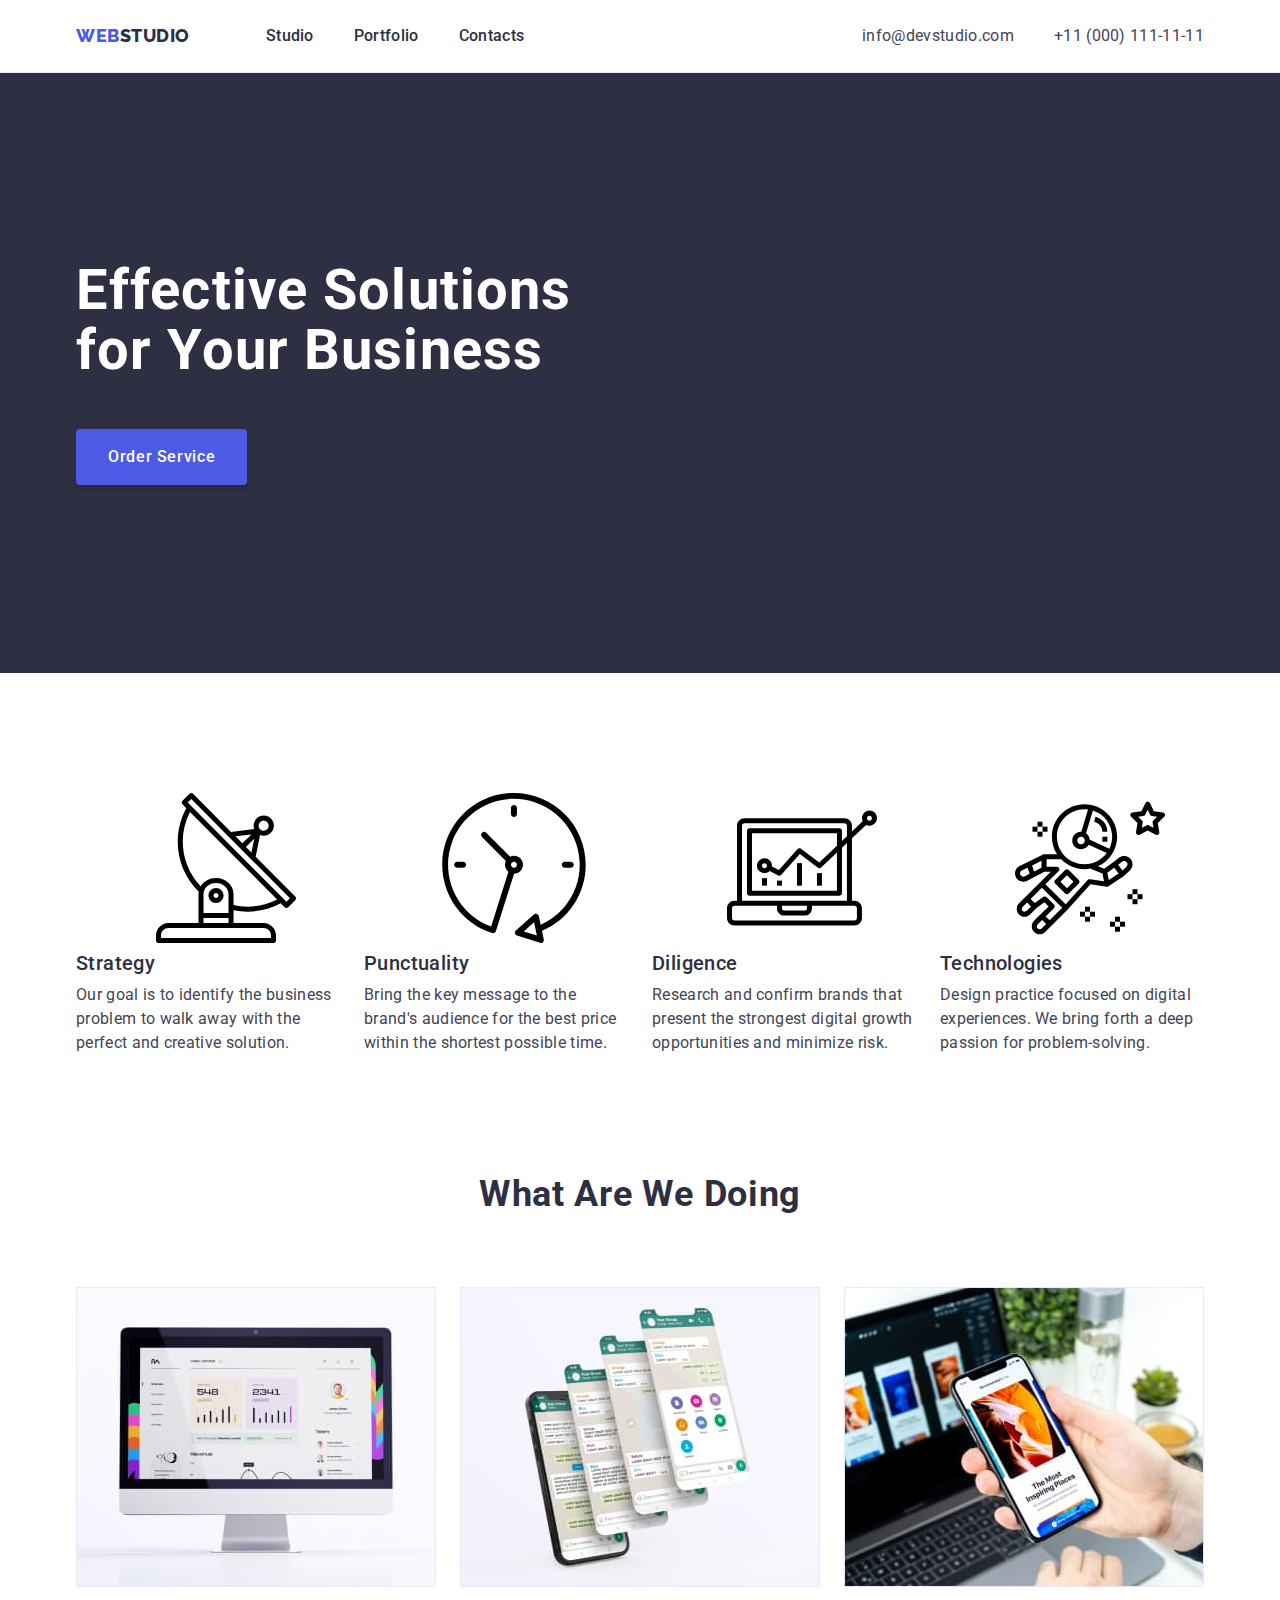
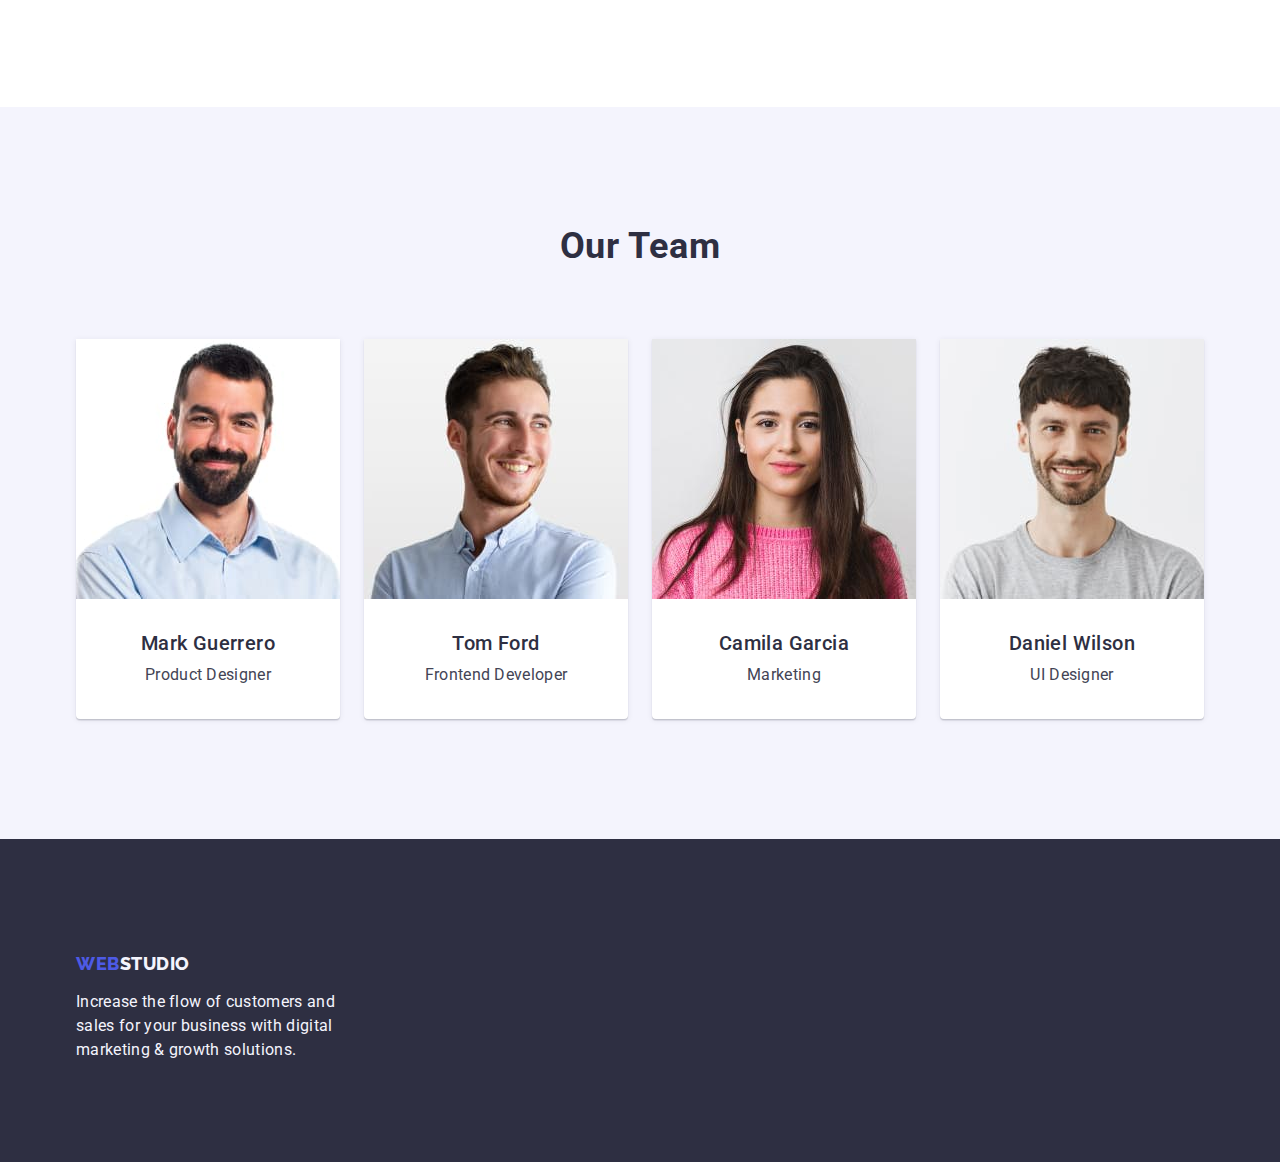
==== index.html @ 79a653b6 "icon 2 section" ====
<!DOCTYPE html>
<html lang="en">
  <head>
    <meta charset="UTF-8" />
    <meta name="viewport" content="width=device-width, initial-scale=1.0" />
    <title>Document</title>
    <link rel="preconnect" href="https://fonts.googleapis.com" />
    <link rel="preconnect" href="https://fonts.gstatic.com" crossorigin />
    <link
      href="https://fonts.googleapis.com/css2?family=Montserrat:wght@500;700&family=Raleway:wght@800&family=Roboto:wght@400;500;700&display=swap"
      rel="stylesheet"
    />
    <link
      rel="stylesheet"
      href="https://cdnjs.cloudflare.com/ajax/libs/modern-normalize/1.0.0/modern-normalize.min.css"
    />
    <link rel="stylesheet" href="./css/styles.css" />
  </head>

  <body class="page">
    <header class="page-header">
      <div class="container header-container">
        <nav class="header-nav">
          <a class="logo link" href="./index.html"
            >WEB<span class="studio">Studio</span></a
          >
          <ul class="list site-nav">
            <li><a class="link" href="./index.html">Studio</a></li>
            <li><a class="link" href="./portfolio.html">Portfolio</a></li>
            <li><a class="link" href="">Contacts</a></li>
          </ul>
        </nav>
        <address class="address">
          <ul class="list auth-nav">
            <li>
              <a class="link" href="mailto:info@devstudio.com"
                >info@devstudio.com</a
              >
            </li>
            <li>
              <a class="link" href="tel:+110001111111">+11 (000) 111-11-11</a>
            </li>
          </ul>
        </address>
      </div>
    </header>

    <main>
      <section class="hero">
        <div class="container">
          <h1 class="hero-title">Effective Solutions for Your Business</h1>
          <button class="hero-button" type="button">Order Service</button>
        </div>
      </section>

      <section class="features section">
        <div class="container">
          <h2 class="features-title visually-hidden">Features</h2>
          <ul class="list features-list">
            <li class="features-item">
              <div class="features-icon">
                <svg><use href="./images/icons/iconmoon/sprite.svg#icon-antenna"></use></svg>
              </div>
              <h3 class="title">Strategy</h3>
              <p class="features-description">
                Our goal is to identify the business problem to walk away with
                the perfect and creative solution.
              </p>
            </li>
            <li class="features-item">
              <div class="features-icon">
                <svg><use href="./images/icons/iconmoon/sprite.svg#icon-clock"></use></svg>
              </div>
              <h3 class="title">Punctuality</h3>
              <p class="features-description">
                Bring the key message to the brand's audience for the best price
                within the shortest possible time.
              </p>
            </li>
            <li class="features-item">
              <div class="features-icon">
                <svg><use href="./images/icons/iconmoon/sprite.svg#icon-diagram"></use></svg>
              </div>
              <h3 class="title">Diligence</h3>
              <p class="features-description">
                Research and confirm brands that present the strongest digital
                growth opportunities and minimize risk.
              </p>
            </li>
            <li class="features-item">
              <div class="features-icon">
                <svg><use href="./images/icons/iconmoon/sprite.svg#icon-astronaut"></use></svg>
              </div>
              <h3 class="title">Technologies</h3>
              <p class="features-description">
                Design practice focused on digital experiences. We bring forth a
                deep passion for problem-solving.
              </p>
            </li>
          </ul>
        </div>
      </section>

      <section class="products section">
        <div class="container">
          <h2 class="products-title">What are we doing</h2>
          <ul class="list products-list">
            <li class="products-item">
              <img
                src="./images/img1.jpg"
                alt="Photo digital"
                width="360"
                height="300"
              />
            </li>
            <li class="products-item">
              <img
                src="./images/img2.jpg"
                alt="Photo digital"
                width="360"
                height="300"
              />
            </li>
            <li class="products-item">
              <img
                src="./images/img3.jpg"
                alt="Photo digital"
                width="360"
                height="300"
              />
            </li>
          </ul>
        </div>
      </section>

      <section class="team section">
        <div class="container">
          <h2 class="team-title">Our Team</h2>
          <ul class="list team-list">
            <li class="team-item">
              <img
                src="./images/mark-guerrero.jpg"
                alt="Photo team"
                width="264"
                height="260"
              />
              <div class="team-container">
                <h3 class="team-name">Mark Guerrero</h3>
                <p class="team-position">Product Designer</p>
              </div>
            </li>
            <li class="team-item">
              <img
                src="./images/tom-ford.jpg"
                alt="Photo team"
                width="264"
                height="260"
              />
              <div class="team-container">
                <h3 class="team-name">Tom Ford</h3>
                <p class="team-position">Frontend Developer</p>
              </div>
            </li>
            <li class="team-item">
              <img
                src="./images/camila-garcia.jpg"
                alt="Photo team"
                width="264"
                height="260"
              />
              <div class="team-container">
                <h3 class="team-name">Camila Garcia</h3>
                <p class="team-position">Marketing</p>
              </div>
            </li>
            <li class="team-item">
              <img
                src="./images/daniel-wilson.jpg"
                alt="Photo team"
                width="264"
                height="260"
              />
              <div class="team-container">
                <h3 class="team-name">Daniel Wilson</h3>
                <p class="team-position">UI Designer</p>
              </div>
            </li>
          </ul>
        </div>
      </section>
    </main>

    <footer class="footer">
      <div class="container">
        <a class="logo link" href="./index.html"
          >WEB<span class="studio">Studio</span></a
        >
        <p class="footer-text">
          Increase the flow of customers and sales for your business with
          digital marketing & growth solutions.
        </p>
      </div>
    </footer>
  </body>
</html>
---- css/styles.css ----
:root {
  --global-font: 'Roboto', sans-serif;
  --second-font: 'Raleway', sans-serif;
  --global-text-color: #434455;
  --second-text-color: #2e2f42;
  --background-color-white: #ffffff;
  --background-clor-grey: #f4f4fd;
  --global-color-blue: #4d5ae5;
  --active-button: #404bbf;
  --portfolio-button: #e7e9fc;
}
/* =========== COMMON ========== */

/* *,
*::before,
*::after{
    box-sizing: inherit;
} */

h1,
h2,
h3,
h4,
p {
  margin: 0;
}

ul,
ol {
  margin: 0;
  padding: 0;
}

body {
  font-family: var(--global-font);
  background-color: var(--background-color-white);
  color: var(--global-text-color);
  font-size: 36px;
  line-height: 1.1;
  letter-spacing: 0.72px;
}

img {
  display: block;
  max-width: 100%;
}

.container {
  max-width: 1158px;
  margin: 0 auto;
  padding: 0 15px;
}

.section {
  padding: 120px 0;
}
/* ============Header============== */

.header-container {
  display: flex;
  justify-content: space-between;
  align-items: center;
}

.page-header {
  border-bottom: 1px solid var(--portfolio-button);
  background: var(--background-color-white);
}

.header-nav {
  display: flex;
  align-items: center;
}

.auth-nav {
  display: flex;
  gap: 40px;
}

.site-nav {
  display: flex;
  gap: 40px;
}

.link {
  display: inline-block;
  padding: 24px 0;

  text-decoration: none;
  color: var(--second-text-color);
  font-size: 16px;
  line-height: 1.5;
  letter-spacing: 0.32px;
}

.site-nav .link {
  font-weight: 500;
}

.site-nav .link:hover,
.site-nav .link:focus {
  color: var(--active-button);
}

.site-nav .link.current {
  color: var(--active-button);
}

.auth-nav .link:hover,
.auth-nav .link:focus,
.auth-nav .link.current {
  color: var(--active-button);
}

.auth-nav .link {
  font-weight: 400;
  color: var(--global-text-color);
}

.list {
  list-style-type: none;
}

.address {
  font-style: normal;
}
/* ============Header=============*/

/* =============Logo=============== */
.logo {
  margin-right: 76px;
  padding: 24px 0;

  font-family: var(--second-font);
  color: var(--global-color-blue);
  font-size: 18px;
  line-height: 1.17;
  letter-spacing: 0.54px;
  font-weight: 800;
  text-transform: uppercase;
}

.studio {
  color: var(--second-text-color);
}

/* ===============Logo============ */

/* ==================== Hero ===================== */
.hero {
  background-color: var(--second-text-color);
  padding: 188px 0;
}

.hero-button {
  display: block;
  padding: 16px 32px;
  border-radius: 4px;
  min-width: 169px;

  box-shadow: 0px 4px 4px 0px rgba(0, 0, 0, 0.15);
  font-family: inherit;
  background-color: var(--global-color-blue);
  color: var(--background-color-white);
  font-size: 16px;
  line-height: 1.5;
  letter-spacing: 0.64px;
  font-weight: 500;
  cursor: pointer;
  border: none;
}

.hero-button:hover,
.hero-button:focus {
  background-color: var(--active-button);
}

.hero-title {
  margin-bottom: 48px;
  max-width: 496px;

  color: var(--background-color-white);
  font-size: 56px;
  line-height: 1.07;
  letter-spacing: 1.12px;
}
/* ===================== Hero =======================*/

.features-title,
.products-title,
.team-title {
  color: var(--second-text-color);
  font-size: 36px;
  line-height: 1.11;
  letter-spacing: 0.72px;
  text-transform: capitalize;
  text-align: center;
  margin-bottom: 72px;
}

/*=================== Features ===================== */
.visually-hidden {
  position: absolute;
  width: 1px;
  height: 1px;
  margin: -1px;
  border: 0;
  padding: 0;

  white-space: nowrap;
  clip-path: inset(100%);
  clip: rect(0 0 0 0);
  overflow: hidden;
}
/* 
.features {
  padding: 120px 0 120px;
} */

.features .title {
  margin-bottom: 8px;

  color: var(--second-text-color);
  font-size: 20px;
  line-height: 1.2;
  letter-spacing: 0.02em;
  font-weight: 500;
}

.features-description {
  color: var(--global-text-color);
  font-size: 16px;
  line-height: 1.5;
  letter-spacing: 0.32px;
}
.features-list {
  display: flex;
  gap: 24px;
}

.features-item {
  max-width: 264px;
  flex-direction: column;
}
/* ================ Features =========================*/

/* ===================== Products ===================== */

.products {
  padding-top: 0;
  padding-bottom: 120px;
}

.products-list {
  display: flex;
  gap: 24px;
}

/* ====================== Products ==================== */
/* ==================== Team ==========================*/

.team-container {
  padding: 32px 0;
  text-align: center;
}

.team {
  background-color: var(--background-clor-grey);
}

.team-name {
  color: var(--second-text-color);
  font-size: 20px;
  line-height: 1.2;
  letter-spacing: 0.4px;
  font-weight: 500;
  margin-bottom: 8px;
}

.team-position {
  color: var(--global-text-color);
  font-size: 16px;
  line-height: 1.5;
  letter-spacing: 0.32px;
}

.team-item {
  border-radius: 0px 0px 4px 4px;
  background-color: var(--background-color-white);
  box-shadow: 0px 2px 1px 0px rgba(46, 47, 66, 0.08),
    0px 1px 1px 0px rgba(46, 47, 66, 0.16),
    0px 1px 6px 0px rgba(46, 47, 66, 0.08);
}

.team-list {
  display: flex;
  gap: 24px;
}

/* ======================Team ========================*/

/*===================== Footer========================= */
.footer {
  padding-top: 100px;
  padding-bottom: 100px;

  background-color: var(--second-text-color);
}

.footer-text {
  width: 264px;

  color: var(--background-clor-grey);
  font-size: 16px;
  line-height: 1.5;
  letter-spacing: 0.32px;
}

.footer .studio {
  color: var(--background-clor-grey);
}

.footer .logo {
  padding: 0;
  margin-bottom: 16px;
}
/* ===================== Footer ========================*/

/* ===================== Portfolio ==================== */

.portfolio {
  padding-top: 96px;
  padding-bottom: 120px;
}

.portfolio-item .link {
  padding: 0;
}
.btn-menu {
  display: flex;
  justify-content: center;
  gap: 24px;
  margin-bottom: 72px;
}
.portfolio-buttons {
  padding: 12px 24px;
  border-radius: 4px;
  border: 1px solid var(--cornflower, #e7e9fc);

  background-color: var(--background-clor-grey);
  color: var(--global-color-blue);
  font-size: 16px;
  line-height: 1.5;
  letter-spacing: 0.64px;
  font-family: var(--global-font);
  font-weight: 500;
}

.portfolio-buttons:hover,
.portfolio-buttons:focus {
  border: 1px solid transparent;
  background-color: var(--active-button);
  color: var(--background-color-white);
  cursor: pointer;
}

.portfolio-list {
  display: flex;
  flex-wrap: wrap;
  justify-content: center;
  gap: 48px 24px;
}

.portfolio-title {
  color: var(--second-text-color);
  font-size: 20px;
  line-height: 1.2;
  letter-spacing: 0.4px;
  font-weight: 500;
  margin-bottom: 8px;
}

.portfolio-text {
  color: var(--global-text-color);
  font-size: 16px;
  line-height: 1.5;
  letter-spacing: 0.32px;
}

.portfolio-item-container {
  padding: 32px 16px;
  border: 1px solid var(--portfolio-button);
  border-top: none;
}
/* ===================== Portfolio =================== */
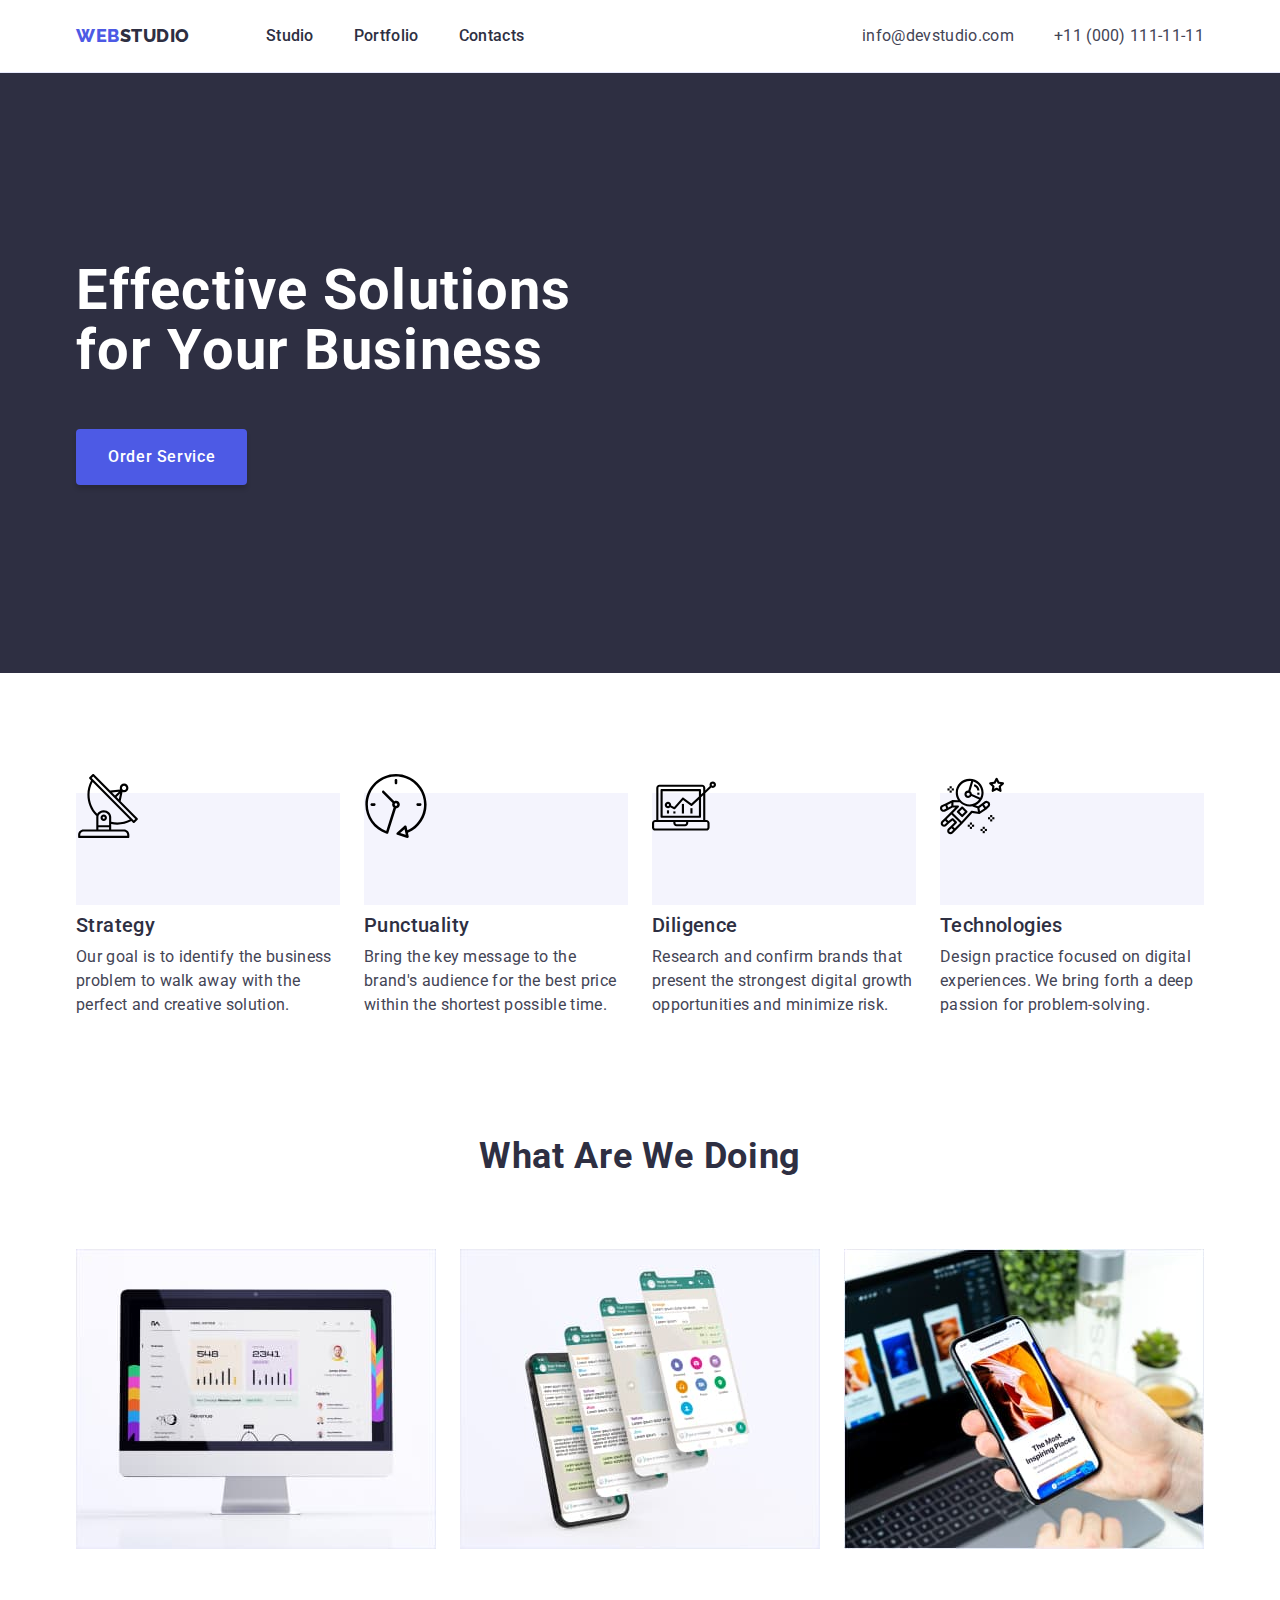
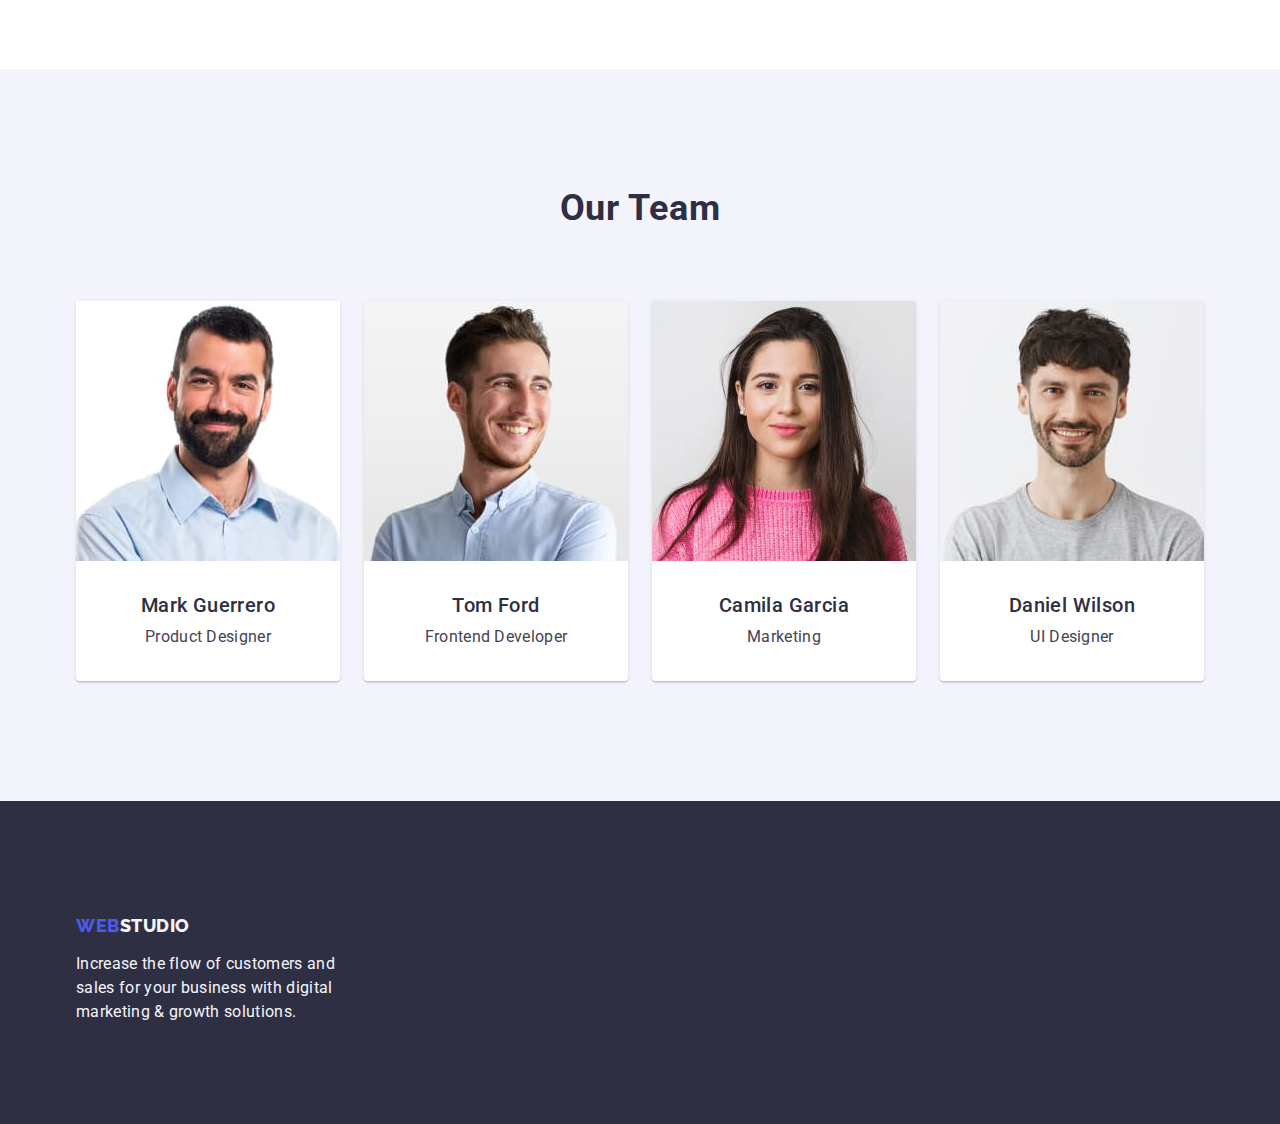
==== commit eb1f72fb: "icons" ====
--- a/index.html
+++ b/index.html
@@ -59,7 +59,13 @@
           <ul class="list features-list">
             <li class="features-item">
               <div class="features-icon">
-                <svg><use href="./images/icons/iconmoon/sprite.svg#icon-antenna"></use></svg>
+                <svg>
+                  <use
+                    href="./images/icons/iconmoon/sprite.svg#icon-antenna"
+                    width="64"
+                    height="64"
+                  ></use>
+                </svg>
               </div>
               <h3 class="title">Strategy</h3>
               <p class="features-description">
@@ -69,7 +75,13 @@
             </li>
             <li class="features-item">
               <div class="features-icon">
-                <svg><use href="./images/icons/iconmoon/sprite.svg#icon-clock"></use></svg>
+                <svg>
+                  <use
+                    href="./images/icons/iconmoon/sprite.svg#icon-clock"
+                    width="64"
+                    height="64"
+                  ></use>
+                </svg>
               </div>
               <h3 class="title">Punctuality</h3>
               <p class="features-description">
@@ -79,7 +91,13 @@
             </li>
             <li class="features-item">
               <div class="features-icon">
-                <svg><use href="./images/icons/iconmoon/sprite.svg#icon-diagram"></use></svg>
+                <svg>
+                  <use
+                    href="./images/icons/iconmoon/sprite.svg#icon-diagram"
+                    width="64"
+                    height="64"
+                  ></use>
+                </svg>
               </div>
               <h3 class="title">Diligence</h3>
               <p class="features-description">
@@ -89,7 +107,13 @@
             </li>
             <li class="features-item">
               <div class="features-icon">
-                <svg><use href="./images/icons/iconmoon/sprite.svg#icon-astronaut"></use></svg>
+                <svg>
+                  <use
+                    href="./images/icons/iconmoon/sprite.svg#icon-astronaut"
+                    width="64"
+                    height="64"
+                  ></use>
+                </svg>
               </div>
               <h3 class="title">Technologies</h3>
               <p class="features-description">
--- a/css/styles.css
+++ b/css/styles.css
@@ -242,6 +242,16 @@
   max-width: 264px;
   flex-direction: column;
 }
+
+.features-icon{
+  display: flex;
+  justify-content: center;
+  align-items: center;
+
+  background-color: #f4f4fd;
+  height: 112px;
+  margin-bottom: 8px;
+}
 /* ================ Features =========================*/
 
 /* ===================== Products ===================== */
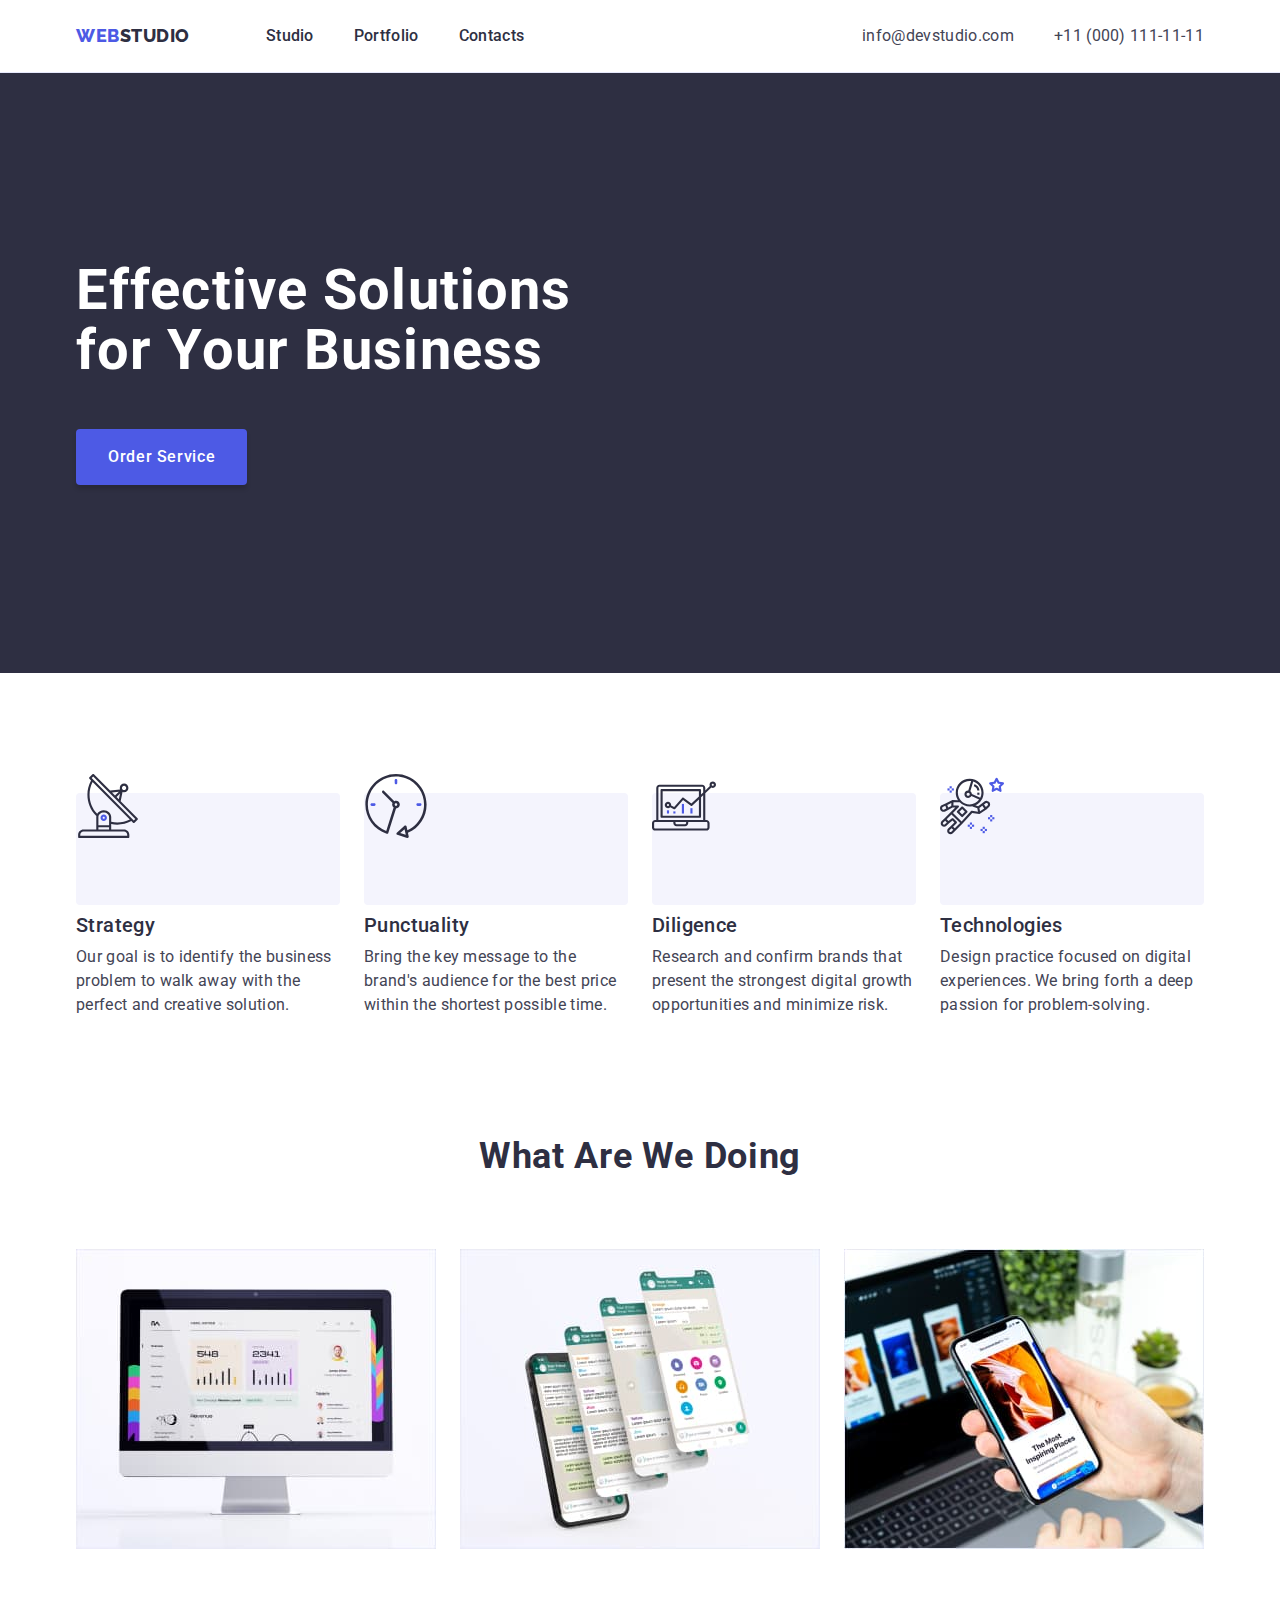
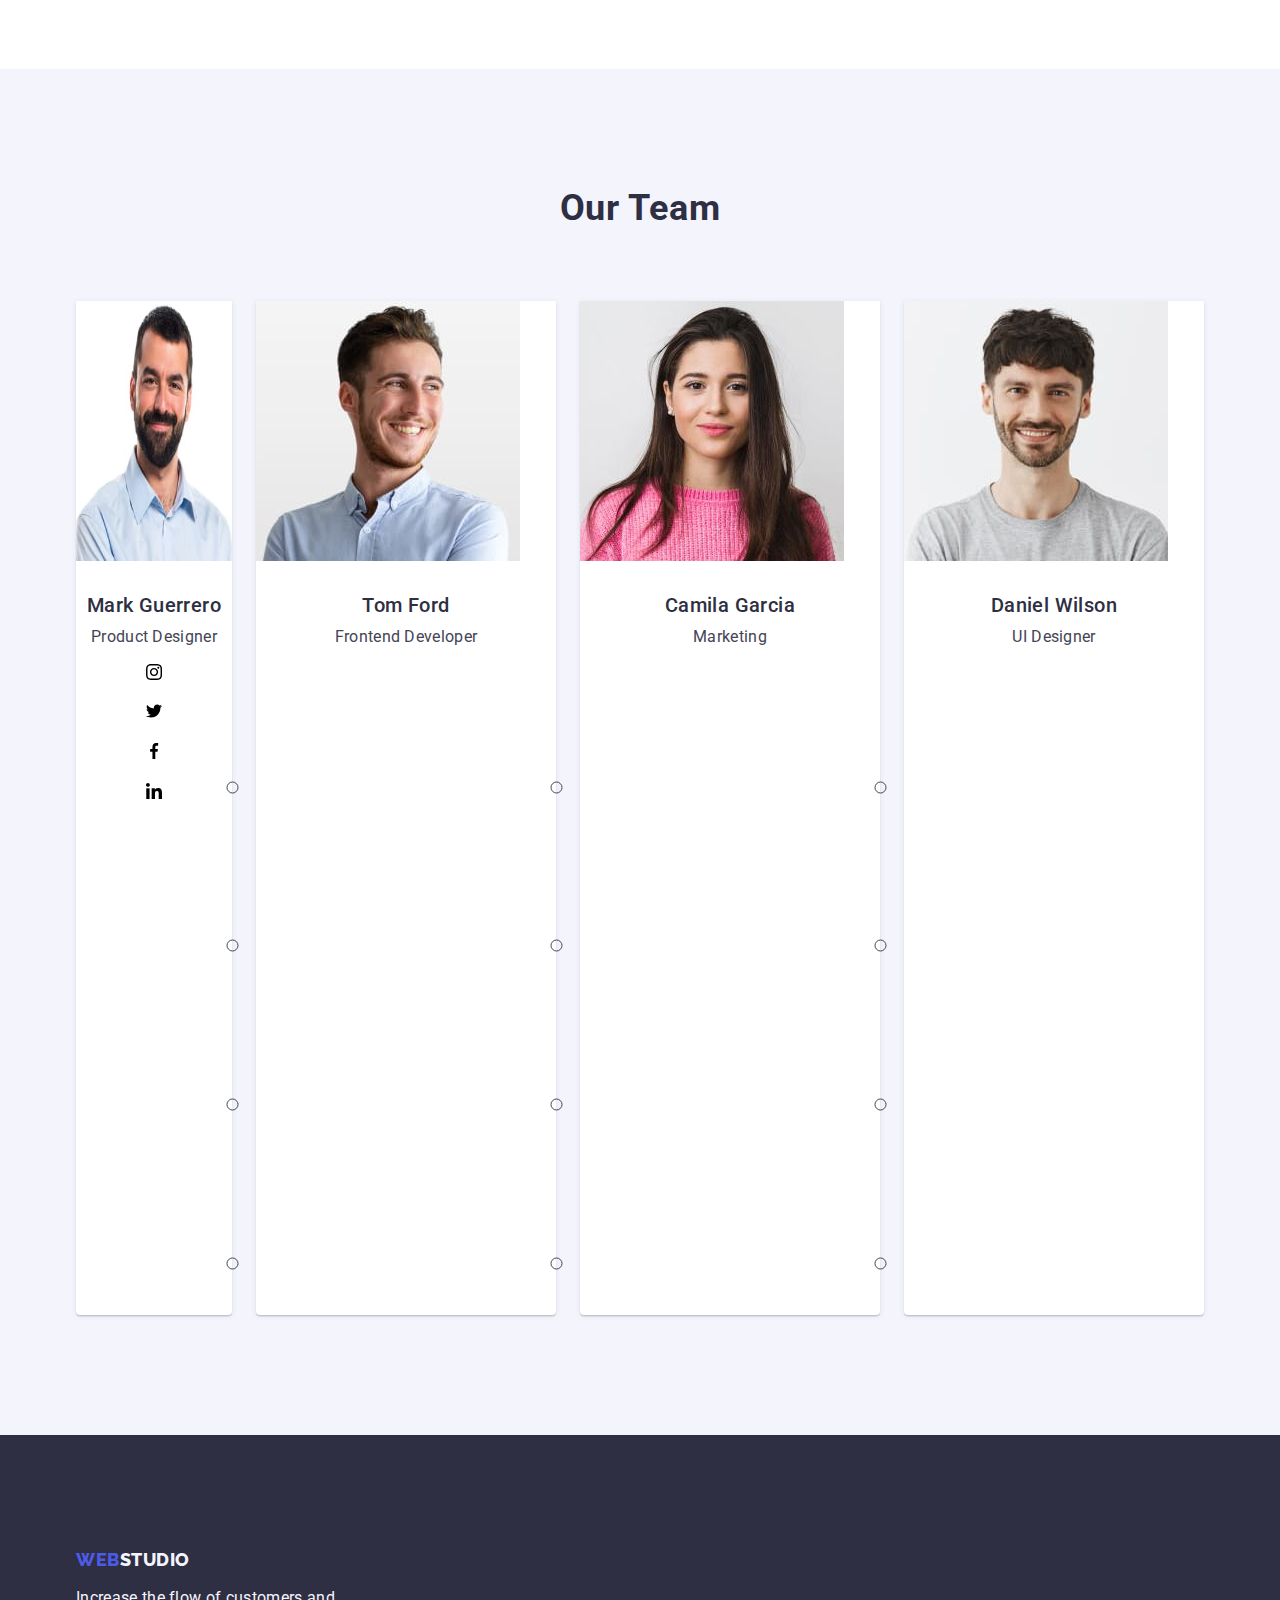
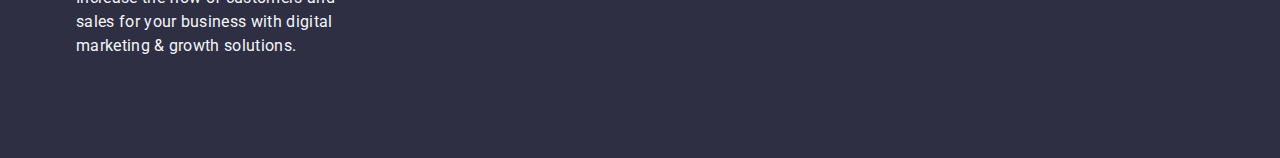
==== commit ec5f8984: "icons team" ====
--- a/index.html
+++ b/index.html
@@ -4,15 +4,15 @@
     <meta charset="UTF-8" />
     <meta name="viewport" content="width=device-width, initial-scale=1.0" />
     <title>Document</title>
+    <link
+      rel="stylesheet"
+      href="https://cdnjs.cloudflare.com/ajax/libs/modern-normalize/1.0.0/modern-normalize.min.css"
+    />
     <link rel="preconnect" href="https://fonts.googleapis.com" />
     <link rel="preconnect" href="https://fonts.gstatic.com" crossorigin />
     <link
       href="https://fonts.googleapis.com/css2?family=Montserrat:wght@500;700&family=Raleway:wght@800&family=Roboto:wght@400;500;700&display=swap"
       rel="stylesheet"
-    />
-    <link
-      rel="stylesheet"
-      href="https://cdnjs.cloudflare.com/ajax/libs/modern-normalize/1.0.0/modern-normalize.min.css"
     />
     <link rel="stylesheet" href="./css/styles.css" />
   </head>
@@ -171,6 +171,34 @@
               <div class="team-container">
                 <h3 class="team-name">Mark Guerrero</h3>
                 <p class="team-position">Product Designer</p>
+                <ul class="list">
+                  <li>
+                    <a> 
+                      <svg width="16" height="16"> 
+                        <use href="./images/icons/iconmoon/sprite.svg#icon-instagram" ></use> 
+                      </svg> 
+                    </a>
+                  </li>
+                  <li>
+                    <a> 
+                      <svg width="16" height="16"> 
+                        <use href="./images/icons/iconmoon/sprite.svg#icon-twitter"></use> 
+                      </svg> 
+                    </a>
+                  </li>   <li>
+                    <a> 
+                      <svg width="16" height="16"> 
+                        <use href="./images/icons/iconmoon/sprite.svg#icon-facebook"></use> 
+                      </svg> 
+                    </a>
+                  </li>   <li>
+                    <a> 
+                      <svg width="16" height="16"> 
+                        <use href="./images/icons/iconmoon/sprite.svg#icon-linkedin"></use> 
+                      </svg> 
+                    </a>
+                  </li>
+                </ul>
               </div>
             </li>
             <li class="team-item">
@@ -183,6 +211,34 @@
               <div class="team-container">
                 <h3 class="team-name">Tom Ford</h3>
                 <p class="team-position">Frontend Developer</p>
+                <ul>
+                   <li>
+                    <a> 
+                      <svg> 
+                        <use></use> 
+                      </svg> 
+                    </a>
+                  </li>
+                  <li>
+                    <a> 
+                      <svg> 
+                        <use></use> 
+                      </svg> 
+                    </a>
+                  </li>   <li>
+                    <a> 
+                      <svg> 
+                        <use></use> 
+                      </svg> 
+                    </a>
+                  </li>   <li>
+                    <a> 
+                      <svg> 
+                        <use></use> 
+                      </svg> 
+                    </a>
+                  </li>
+                </ul>
               </div>
             </li>
             <li class="team-item">
@@ -195,6 +251,34 @@
               <div class="team-container">
                 <h3 class="team-name">Camila Garcia</h3>
                 <p class="team-position">Marketing</p>
+                <ul>
+                  <li>
+                    <a> 
+                      <svg> 
+                        <use></use> 
+                      </svg> 
+                    </a>
+                  </li>
+                  <li>
+                    <a> 
+                      <svg> 
+                        <use></use> 
+                      </svg> 
+                    </a>
+                  </li>   <li>
+                    <a> 
+                      <svg> 
+                        <use></use> 
+                      </svg> 
+                    </a>
+                  </li>   <li>
+                    <a> 
+                      <svg> 
+                        <use></use> 
+                      </svg> 
+                    </a>
+                  </li>
+                </ul>
               </div>
             </li>
             <li class="team-item">
@@ -207,6 +291,34 @@
               <div class="team-container">
                 <h3 class="team-name">Daniel Wilson</h3>
                 <p class="team-position">UI Designer</p>
+                <ul>
+                  <li>
+                    <a> 
+                      <svg> 
+                        <use></use> 
+                      </svg> 
+                    </a>
+                  </li>
+                  <li>
+                    <a> 
+                      <svg> 
+                        <use></use> 
+                      </svg> 
+                    </a>
+                  </li>   <li>
+                    <a> 
+                      <svg> 
+                        <use></use> 
+                      </svg> 
+                    </a>
+                  </li>   <li>
+                    <a> 
+                      <svg> 
+                        <use></use> 
+                      </svg> 
+                    </a>
+                  </li>
+                </ul>
               </div>
             </li>
           </ul>
--- a/css/styles.css
+++ b/css/styles.css
@@ -248,6 +248,7 @@
   justify-content: center;
   align-items: center;
 
+  border-radius: 4px;
   background-color: #f4f4fd;
   height: 112px;
   margin-bottom: 8px;
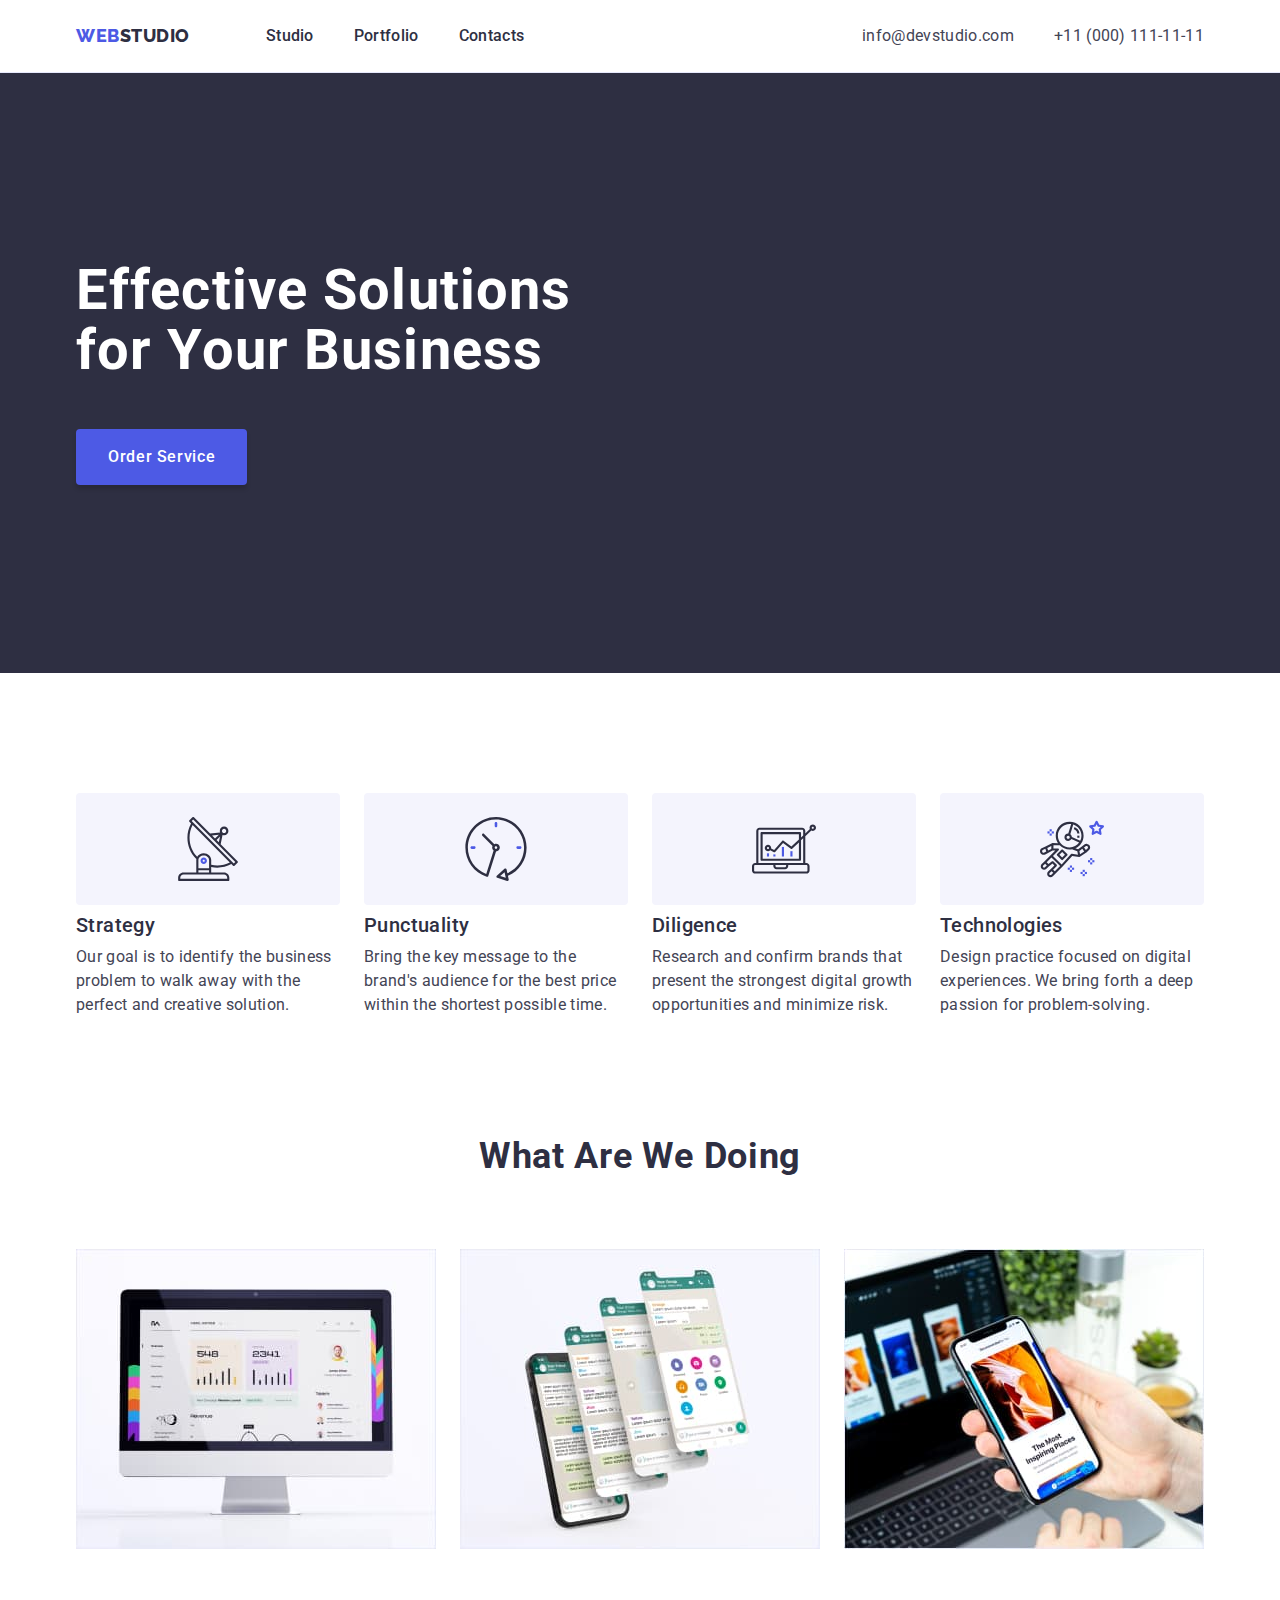
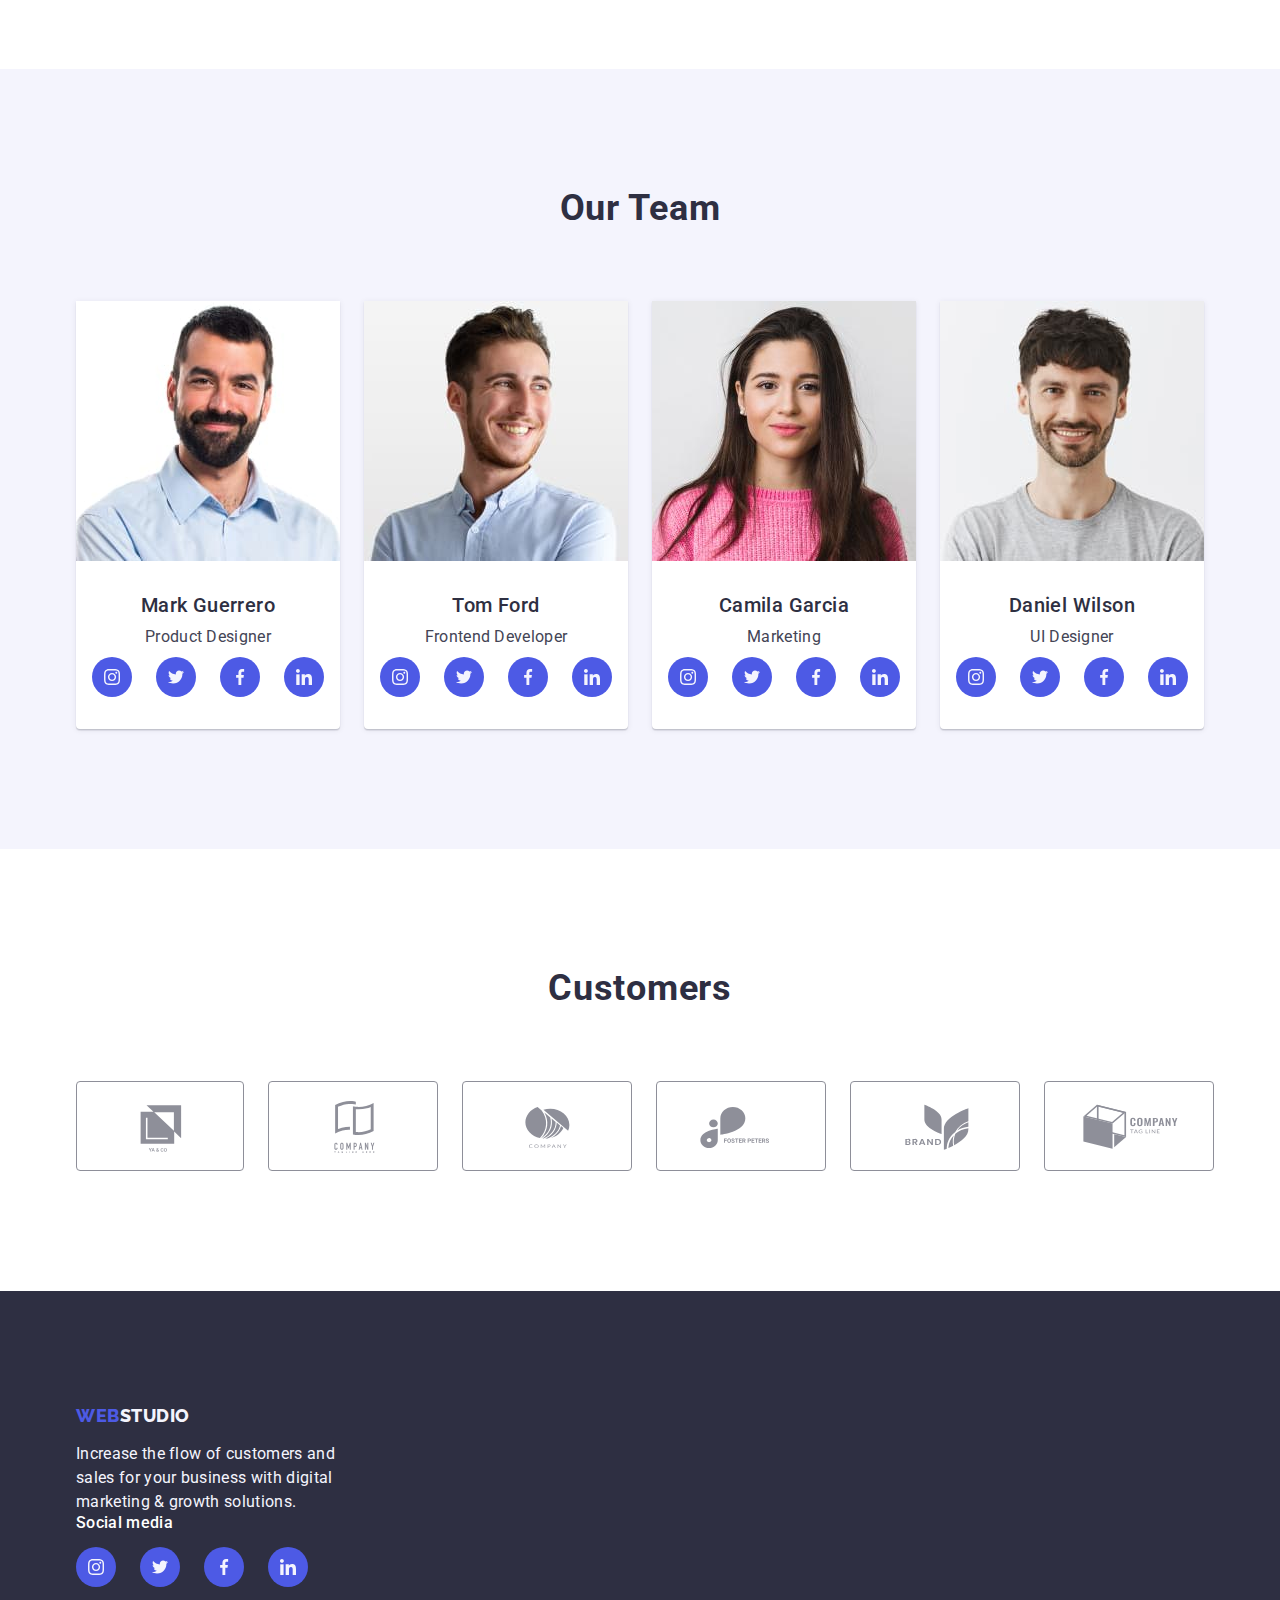
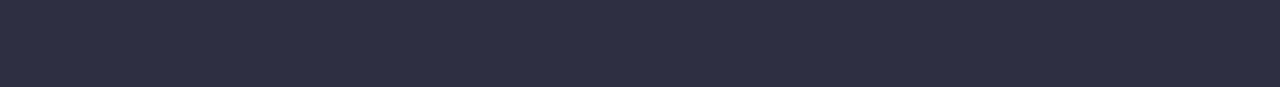
==== commit 11b7da9c: "icons, shadow" ====
--- a/index.html
+++ b/index.html
@@ -59,11 +59,9 @@
           <ul class="list features-list">
             <li class="features-item">
               <div class="features-icon">
-                <svg>
+                <svg width="64" height="64">
                   <use
                     href="./images/icons/iconmoon/sprite.svg#icon-antenna"
-                    width="64"
-                    height="64"
                   ></use>
                 </svg>
               </div>
@@ -75,11 +73,9 @@
             </li>
             <li class="features-item">
               <div class="features-icon">
-                <svg>
+                <svg width="64" height="64">
                   <use
                     href="./images/icons/iconmoon/sprite.svg#icon-clock"
-                    width="64"
-                    height="64"
                   ></use>
                 </svg>
               </div>
@@ -91,11 +87,9 @@
             </li>
             <li class="features-item">
               <div class="features-icon">
-                <svg>
+                <svg width="64" height="64">
                   <use
                     href="./images/icons/iconmoon/sprite.svg#icon-diagram"
-                    width="64"
-                    height="64"
                   ></use>
                 </svg>
               </div>
@@ -107,11 +101,9 @@
             </li>
             <li class="features-item">
               <div class="features-icon">
-                <svg>
+                <svg width="64" height="64">
                   <use
                     href="./images/icons/iconmoon/sprite.svg#icon-astronaut"
-                    width="64"
-                    height="64"
                   ></use>
                 </svg>
               </div>
@@ -171,31 +163,41 @@
               <div class="team-container">
                 <h3 class="team-name">Mark Guerrero</h3>
                 <p class="team-position">Product Designer</p>
-                <ul class="list">
-                  <li>
-                    <a> 
-                      <svg width="16" height="16"> 
-                        <use href="./images/icons/iconmoon/sprite.svg#icon-instagram" ></use> 
-                      </svg> 
-                    </a>
-                  </li>
-                  <li>
-                    <a> 
-                      <svg width="16" height="16"> 
-                        <use href="./images/icons/iconmoon/sprite.svg#icon-twitter"></use> 
-                      </svg> 
-                    </a>
-                  </li>   <li>
-                    <a> 
-                      <svg width="16" height="16"> 
-                        <use href="./images/icons/iconmoon/sprite.svg#icon-facebook"></use> 
-                      </svg> 
-                    </a>
-                  </li>   <li>
-                    <a> 
-                      <svg width="16" height="16"> 
-                        <use href="./images/icons/iconmoon/sprite.svg#icon-linkedin"></use> 
-                      </svg> 
+                <ul class="list social-list">
+                  <li class="social-item">
+                    <a class="social-link" href="">
+                      <svg class="social-icon" width="16" height="16">
+                        <use
+                          href="./images/icons/iconmoon/sprite.svg#icon-instagram"
+                        ></use>
+                      </svg>
+                    </a>
+                  </li>
+                  <li class="social-item">
+                    <a class="social-link" href="">
+                      <svg class="social-icon" width="16" height="16">
+                        <use
+                          href="./images/icons/iconmoon/sprite.svg#icon-twitter"
+                        ></use>
+                      </svg>
+                    </a>
+                  </li>
+                  <li class="social-item">
+                    <a class="social-link" href="">
+                      <svg class="social-icon" width="16" height="16">
+                        <use
+                          href="./images/icons/iconmoon/sprite.svg#icon-facebook"
+                        ></use>
+                      </svg>
+                    </a>
+                  </li>
+                  <li class="social-item">
+                    <a class="social-link" href="">
+                      <svg class="social-icon" width="16" height="16">
+                        <use
+                          href="./images/icons/iconmoon/sprite.svg#icon-linkedin"
+                        ></use>
+                      </svg>
                     </a>
                   </li>
                 </ul>
@@ -211,31 +213,41 @@
               <div class="team-container">
                 <h3 class="team-name">Tom Ford</h3>
                 <p class="team-position">Frontend Developer</p>
-                <ul>
-                   <li>
-                    <a> 
-                      <svg> 
-                        <use></use> 
-                      </svg> 
-                    </a>
-                  </li>
-                  <li>
-                    <a> 
-                      <svg> 
-                        <use></use> 
-                      </svg> 
-                    </a>
-                  </li>   <li>
-                    <a> 
-                      <svg> 
-                        <use></use> 
-                      </svg> 
-                    </a>
-                  </li>   <li>
-                    <a> 
-                      <svg> 
-                        <use></use> 
-                      </svg> 
+                <ul class="list social-list">
+                  <li class="social-item">
+                    <a class="social-link" href="">
+                      <svg class="social-icon" width="16" height="16">
+                        <use
+                          href="./images/icons/iconmoon/sprite.svg#icon-instagram"
+                        ></use>
+                      </svg>
+                    </a>
+                  </li>
+                  <li class="social-item">
+                    <a class="social-link" href="">
+                      <svg class="social-icon" width="16" height="16">
+                        <use
+                          href="./images/icons/iconmoon/sprite.svg#icon-twitter"
+                        ></use>
+                      </svg>
+                    </a>
+                  </li>
+                  <li class="social-item">
+                    <a class="social-link" href="">
+                      <svg class="social-icon" width="16" height="16">
+                        <use
+                          href="./images/icons/iconmoon/sprite.svg#icon-facebook"
+                        ></use>
+                      </svg>
+                    </a>
+                  </li>
+                  <li class="social-item">
+                    <a class="social-link" href="">
+                      <svg class="social-icon" width="16" height="16">
+                        <use
+                          href="./images/icons/iconmoon/sprite.svg#icon-linkedin"
+                        ></use>
+                      </svg>
                     </a>
                   </li>
                 </ul>
@@ -251,31 +263,41 @@
               <div class="team-container">
                 <h3 class="team-name">Camila Garcia</h3>
                 <p class="team-position">Marketing</p>
-                <ul>
-                  <li>
-                    <a> 
-                      <svg> 
-                        <use></use> 
-                      </svg> 
-                    </a>
-                  </li>
-                  <li>
-                    <a> 
-                      <svg> 
-                        <use></use> 
-                      </svg> 
-                    </a>
-                  </li>   <li>
-                    <a> 
-                      <svg> 
-                        <use></use> 
-                      </svg> 
-                    </a>
-                  </li>   <li>
-                    <a> 
-                      <svg> 
-                        <use></use> 
-                      </svg> 
+                <ul class="list social-list">
+                  <li class="social-item">
+                    <a class="social-link" href="">
+                      <svg class="social-icon" width="16" height="16">
+                        <use
+                          href="./images/icons/iconmoon/sprite.svg#icon-instagram"
+                        ></use>
+                      </svg>
+                    </a>
+                  </li>
+                  <li class="social-item">
+                    <a class="social-link" href="">
+                      <svg class="social-icon" width="16" height="16">
+                        <use
+                          href="./images/icons/iconmoon/sprite.svg#icon-twitter"
+                        ></use>
+                      </svg>
+                    </a>
+                  </li>
+                  <li class="social-item">
+                    <a class="social-link" href="">
+                      <svg class="social-icon" width="16" height="16">
+                        <use
+                          href="./images/icons/iconmoon/sprite.svg#icon-facebook"
+                        ></use>
+                      </svg>
+                    </a>
+                  </li>
+                  <li class="social-item">
+                    <a class="social-link" href="">
+                      <svg class="social-icon" width="16" height="16">
+                        <use
+                          href="./images/icons/iconmoon/sprite.svg#icon-linkedin"
+                        ></use>
+                      </svg>
                     </a>
                   </li>
                 </ul>
@@ -291,35 +313,106 @@
               <div class="team-container">
                 <h3 class="team-name">Daniel Wilson</h3>
                 <p class="team-position">UI Designer</p>
-                <ul>
-                  <li>
-                    <a> 
-                      <svg> 
-                        <use></use> 
-                      </svg> 
-                    </a>
-                  </li>
-                  <li>
-                    <a> 
-                      <svg> 
-                        <use></use> 
-                      </svg> 
-                    </a>
-                  </li>   <li>
-                    <a> 
-                      <svg> 
-                        <use></use> 
-                      </svg> 
-                    </a>
-                  </li>   <li>
-                    <a> 
-                      <svg> 
-                        <use></use> 
-                      </svg> 
+                <ul class="list social-list">
+                  <li class="social-item">
+                    <a class="social-link" href="">
+                      <svg class="social-icon" width="16" height="16">
+                        <use
+                          href="./images/icons/iconmoon/sprite.svg#icon-instagram"
+                        ></use>
+                      </svg>
+                    </a>
+                  </li>
+                  <li class="social-item">
+                    <a class="social-link" href="">
+                      <svg class="social-icon" width="16" height="16">
+                        <use
+                          href="./images/icons/iconmoon/sprite.svg#icon-twitter"
+                        ></use>
+                      </svg>
+                    </a>
+                  </li>
+                  <li class="social-item">
+                    <a class="social-link" href="">
+                      <svg class="social-icon" width="16" height="16">
+                        <use
+                          href="./images/icons/iconmoon/sprite.svg#icon-facebook"
+                        ></use>
+                      </svg>
+                    </a>
+                  </li>
+                  <li class="social-item">
+                    <a class="social-link" href="">
+                      <svg class="social-icon" width="16" height="16">
+                        <use
+                          href="./images/icons/iconmoon/sprite.svg#icon-linkedin"
+                        ></use>
+                      </svg>
                     </a>
                   </li>
                 </ul>
               </div>
+            </li>
+          </ul>
+        </div>
+      </section>
+      <section class="customers section">
+        <div class="container">
+          <h2 class="customers-title">Customers</h2>
+          <ul class="list customers-list">
+            <li class="customers-item">
+              <a class="customers-link" href=""
+                ><svg class="customers-icon" width="104" height="56">
+                  <use
+                    href="./images/icons/iconmoon/sprite.svg#icon-logo-company"
+                  ></use>
+                </svg>
+              </a>
+            </li>
+            <li class="list">
+              <a class="customers-link" href=""
+                ><svg class="customers-icon" width="104" height="56">
+                  <use
+                    href="./images/icons/iconmoon/sprite.svg#icon-logo-company-1"
+                  ></use>
+                </svg>
+              </a>
+            </li>
+            <li class="list">
+              <a class="customers-link" href=""
+                ><svg class="customers-icon" width="104" height="56">
+                  <use
+                    href="./images/icons/iconmoon/sprite.svg#icon-logo-company-2"
+                  ></use>
+                </svg>
+              </a>
+            </li>
+            <li class="list">
+              <a class="customers-link" href=""
+                ><svg class="customers-icon" width="104" height="56">
+                  <use
+                    href="./images/icons/iconmoon/sprite.svg#icon-logo-company-3"
+                  ></use>
+                </svg>
+              </a>
+            </li>
+            <li class="list">
+              <a class="customers-link" href=""
+                ><svg class="customers-icon" width="104" height="56">
+                  <use
+                    href="./images/icons/iconmoon/sprite.svg#icon-logo-company-4"
+                  ></use>
+                </svg>
+              </a>
+            </li>
+            <li class="list">
+              <a class="customers-link" href=""
+                ><svg class="customers-icon" width="104" height="56">
+                  <use
+                    href="./images/icons/iconmoon/sprite.svg#icon-logo-company-5"
+                  ></use>
+                </svg>
+              </a>
             </li>
           </ul>
         </div>
@@ -327,14 +420,57 @@
     </main>
 
     <footer class="footer">
-      <div class="container">
-        <a class="logo link" href="./index.html"
-          >WEB<span class="studio">Studio</span></a
-        >
-        <p class="footer-text">
-          Increase the flow of customers and sales for your business with
-          digital marketing & growth solutions.
-        </p>
+      <div class="container footer-container">
+        <div>
+          <a class="logo link" href="./index.html"
+            >WEB<span class="studio">Studio</span></a
+          >
+          <p class="footer-text">
+            Increase the flow of customers and sales for your business with
+            digital marketing & growth solutions.
+          </p>
+        </div>
+        <div class="footer-social">
+          <h3 class="footer-social-title">Social media</h3>
+          <ul class="list social-list">
+            <li class="social-item">
+              <a class="social-link" href="">
+                <svg class="social-icon" width="16" height="16">
+                  <use
+                    href="./images/icons/iconmoon/sprite.svg#icon-instagram"
+                  ></use>
+                </svg>
+              </a>
+            </li>
+            <li class="social-item">
+              <a class="social-link" href="">
+                <svg class="social-icon" width="16" height="16">
+                  <use
+                    href="./images/icons/iconmoon/sprite.svg#icon-twitter"
+                  ></use>
+                </svg>
+              </a>
+            </li>
+            <li class="social-item">
+              <a class="social-link" href="">
+                <svg class="social-icon" width="16" height="16">
+                  <use
+                    href="./images/icons/iconmoon/sprite.svg#icon-facebook"
+                  ></use>
+                </svg>
+              </a>
+            </li>
+            <li class="social-item">
+              <a class="social-link" href="">
+                <svg class="social-icon" width="16" height="16">
+                  <use
+                    href="./images/icons/iconmoon/sprite.svg#icon-linkedin"
+                  ></use>
+                </svg>
+              </a>
+            </li>
+          </ul>
+        </div>
       </div>
     </footer>
   </body>
--- a/css/styles.css
+++ b/css/styles.css
@@ -8,6 +8,8 @@
   --global-color-blue: #4d5ae5;
   --active-button: #404bbf;
   --portfolio-button: #e7e9fc;
+  --customers-border: #8e8f99;
+  --footer-active-icons: #31d0aa;
 }
 /* =========== COMMON ========== */
 
@@ -188,7 +190,8 @@
 
 .features-title,
 .products-title,
-.team-title {
+.team-title,
+.customers-title {
   color: var(--second-text-color);
   font-size: 36px;
   line-height: 1.11;
@@ -243,7 +246,7 @@
   flex-direction: column;
 }
 
-.features-icon{
+.features-icon {
   display: flex;
   justify-content: center;
   align-items: center;
@@ -293,6 +296,7 @@
   font-size: 16px;
   line-height: 1.5;
   letter-spacing: 0.32px;
+  margin-bottom: 8px;
 }
 
 .team-item {
@@ -308,8 +312,75 @@
   gap: 24px;
 }
 
+.social-list {
+  display: flex;
+  gap: 24px;
+  justify-content: center;
+}
+
+.social-item {
+  width: 40px;
+  height: 40px;
+}
+
+.social-link {
+  display: flex;
+  justify-content: center;
+  align-items: center;
+
+  background-color: var(--global-color-blue);
+  border-radius: 50%;
+  height: 100%;
+  width: 100%;
+}
+
+.social-icon {
+  fill: var(--background-clor-grey);
+}
+.social-link:hover,
+.social-link:focus {
+  background-color: var(--active-button);
+}
 /* ======================Team ========================*/
 
+/* ================= Customers========== */
+.customers-title {
+  margin-bottom: 72px;
+}
+
+.customers-list {
+  display: flex;
+  gap: 24px;
+}
+
+.customers-item {
+  height: 88px;
+  width: 168px;
+}
+
+.customers-link {
+  display: flex;
+  justify-content: center;
+  align-items: center;
+  padding: 16px 32px;
+
+  border-radius: 4px;
+  border: 1px solid var(--customers-border);
+}
+
+.customers-link:hover,
+.customers-link:focus {
+  border: 1px solid var(--active-button);
+}
+.customers-icon {
+  fill: var(--customers-border);
+}
+
+.customers-icon:hover,
+.customers-icon:focus {
+  fill: var(--active-button);
+}
+/* ================= Customers========== */
 /*===================== Footer========================= */
 .footer {
   padding-top: 100px;
@@ -335,6 +406,34 @@
   padding: 0;
   margin-bottom: 16px;
 }
+.footer-conteiner {
+  display: flex;
+}
+
+.footer-social {
+  display: inline-block;
+}
+.footer-social-title {
+  margin-bottom: 16px;
+
+  font-family: Roboto;
+  font-size: 16px;
+  font-style: normal;
+  font-weight: 500;
+  line-height: 1, 5;
+  letter-spacing: 0.32px;
+  color: var(--background-color-white);
+}
+
+.footer .social-link:hover,
+.social-link:focus {
+  background-color: var(--footer-active-icons);
+}
+
+.footer-conteiner {
+  display: flex;
+}
+
 /* ===================== Footer ========================*/
 
 /* ===================== Portfolio ==================== */
@@ -403,4 +502,11 @@
   border: 1px solid var(--portfolio-button);
   border-top: none;
 }
+
+.portfolio-item:hover,
+.customers-item:focus {
+  box-shadow: 0px 2px 1px 0px rgba(46, 47, 66, 0.08),
+    0px 1px 1px 0px rgba(46, 47, 66, 0.16),
+    0px 1px 6px 0px rgba(46, 47, 66, 0.08);
+}
 /* ===================== Portfolio =================== */
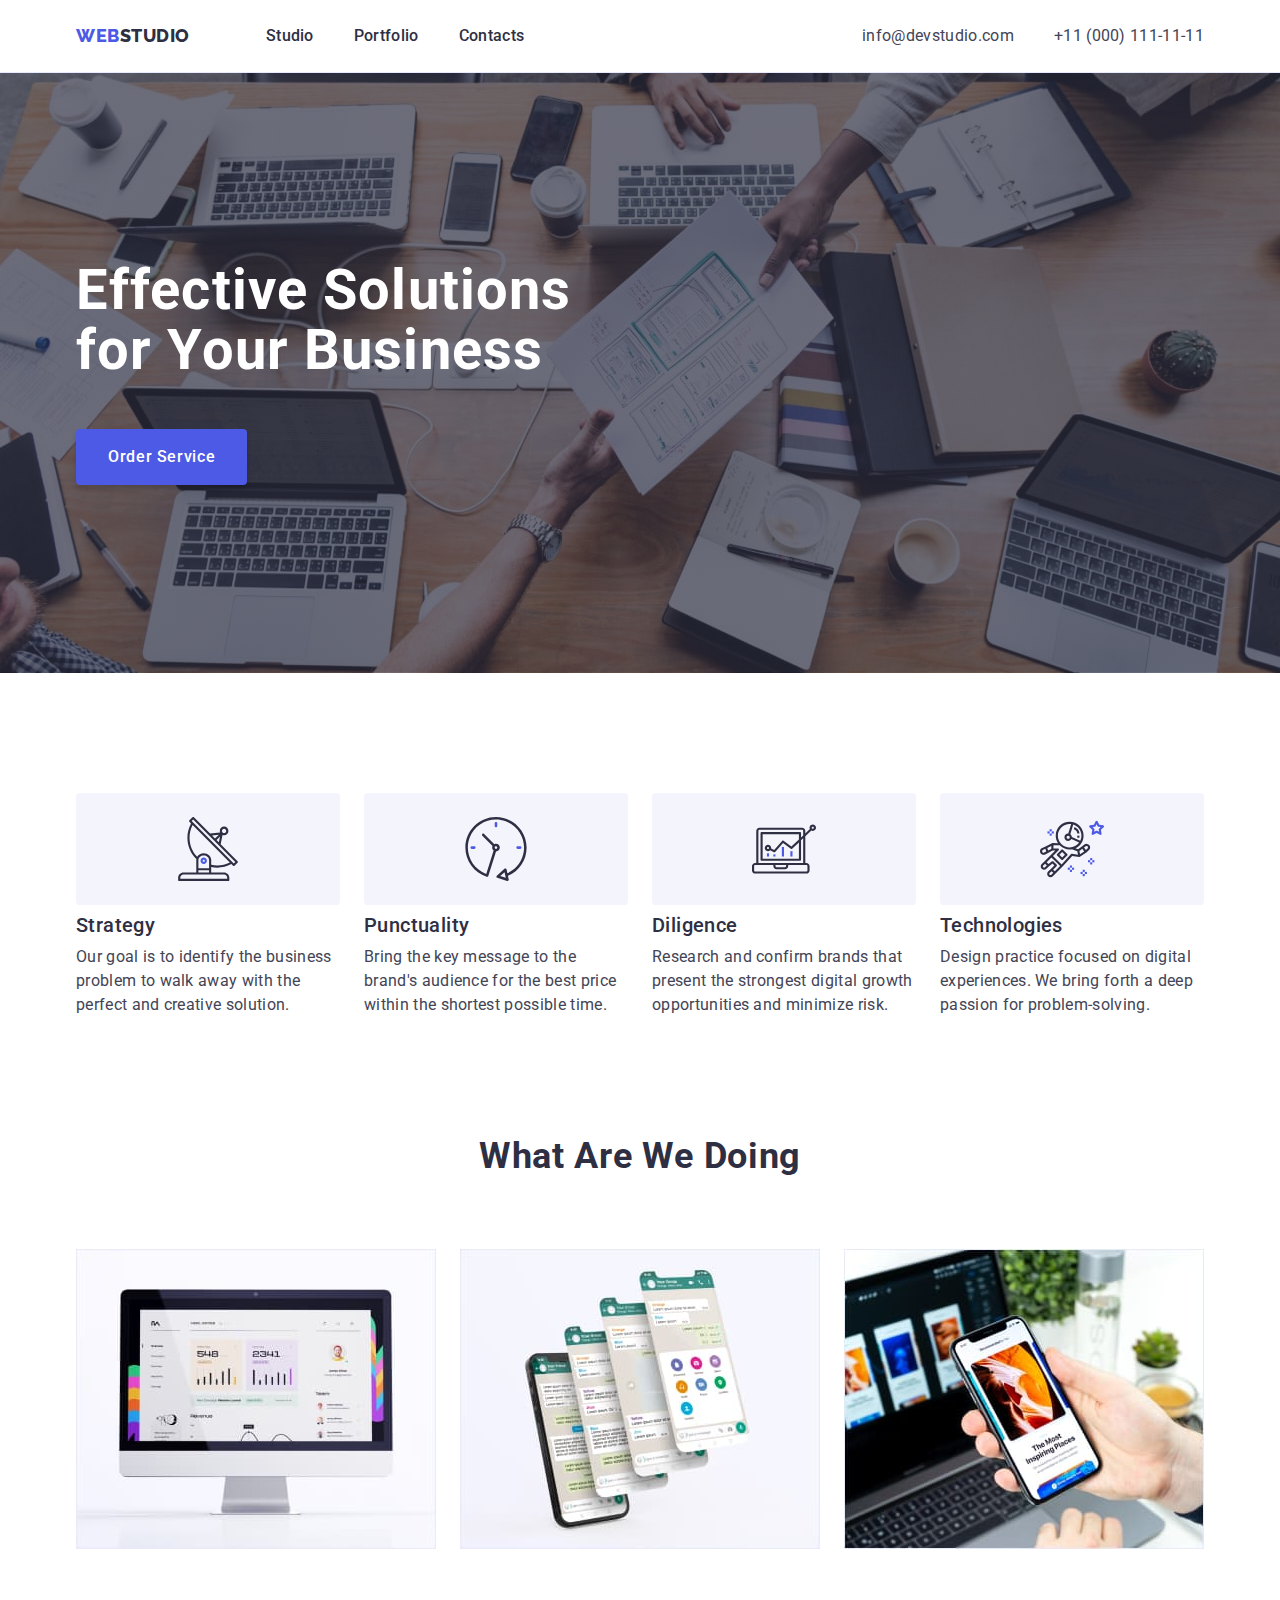
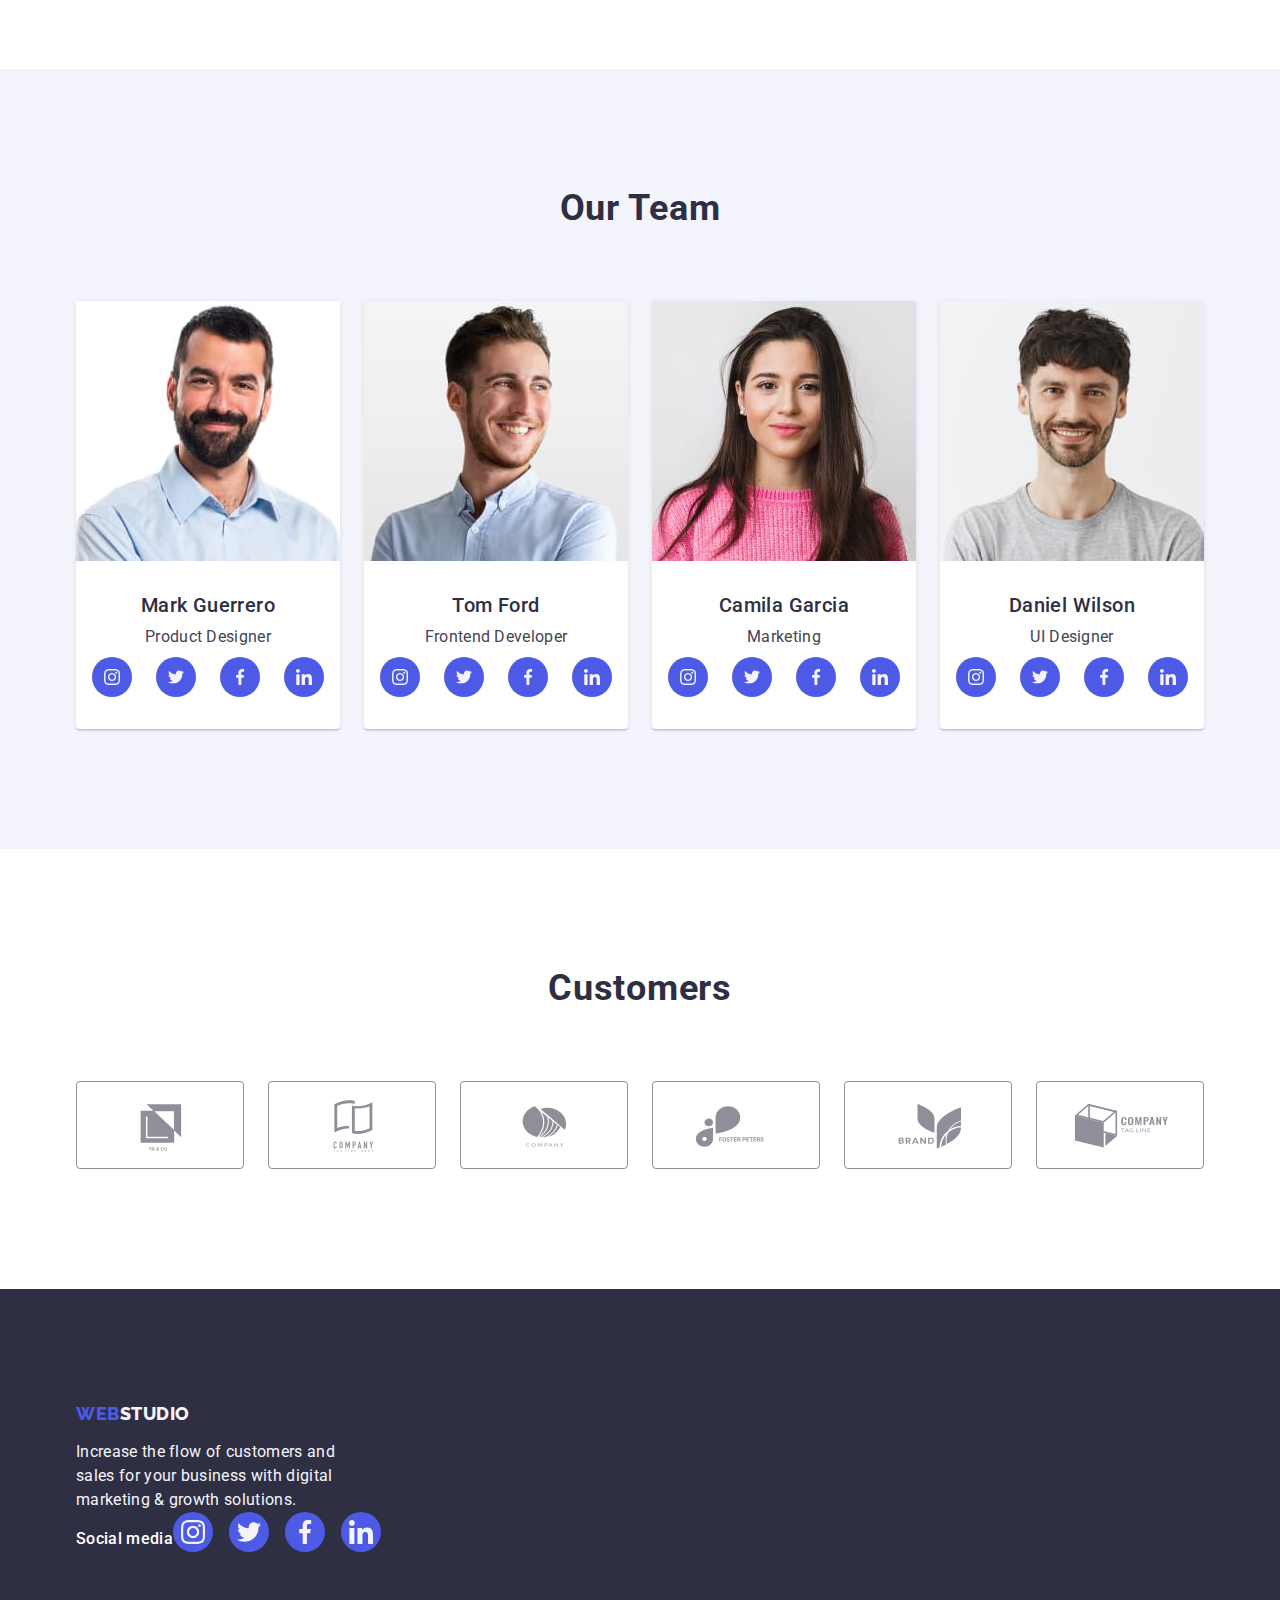
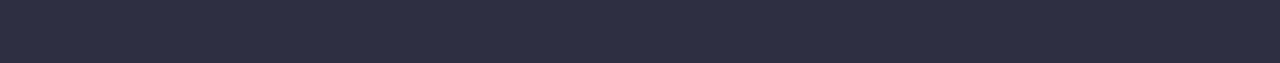
==== commit fc0aaddc: "error correction" ====
--- a/index.html
+++ b/index.html
@@ -60,9 +60,7 @@
             <li class="features-item">
               <div class="features-icon">
                 <svg width="64" height="64">
-                  <use
-                    href="./images/icons/iconmoon/sprite.svg#icon-antenna"
-                  ></use>
+                  <use href="./images/icons.svg#icon-antenna"></use>
                 </svg>
               </div>
               <h3 class="title">Strategy</h3>
@@ -74,9 +72,7 @@
             <li class="features-item">
               <div class="features-icon">
                 <svg width="64" height="64">
-                  <use
-                    href="./images/icons/iconmoon/sprite.svg#icon-clock"
-                  ></use>
+                  <use href="./images/icons.svg#icon-clock"></use>
                 </svg>
               </div>
               <h3 class="title">Punctuality</h3>
@@ -88,9 +84,7 @@
             <li class="features-item">
               <div class="features-icon">
                 <svg width="64" height="64">
-                  <use
-                    href="./images/icons/iconmoon/sprite.svg#icon-diagram"
-                  ></use>
+                  <use href="./images/icons.svg#icon-diagram"></use>
                 </svg>
               </div>
               <h3 class="title">Diligence</h3>
@@ -102,9 +96,7 @@
             <li class="features-item">
               <div class="features-icon">
                 <svg width="64" height="64">
-                  <use
-                    href="./images/icons/iconmoon/sprite.svg#icon-astronaut"
-                  ></use>
+                  <use href="./images/icons.svg#icon-astronaut"></use>
                 </svg>
               </div>
               <h3 class="title">Technologies</h3>
@@ -167,9 +159,7 @@
                   <li class="social-item">
                     <a class="social-link" href="">
                       <svg class="social-icon" width="16" height="16">
-                        <use
-                          href="./images/icons/iconmoon/sprite.svg#icon-instagram"
-                        ></use>
+                        <use href="./images/icons.svg#icon-instagram"></use>
                       </svg>
                     </a>
                   </li>
@@ -217,36 +207,28 @@
                   <li class="social-item">
                     <a class="social-link" href="">
                       <svg class="social-icon" width="16" height="16">
-                        <use
-                          href="./images/icons/iconmoon/sprite.svg#icon-instagram"
-                        ></use>
-                      </svg>
-                    </a>
-                  </li>
-                  <li class="social-item">
-                    <a class="social-link" href="">
-                      <svg class="social-icon" width="16" height="16">
-                        <use
-                          href="./images/icons/iconmoon/sprite.svg#icon-twitter"
-                        ></use>
-                      </svg>
-                    </a>
-                  </li>
-                  <li class="social-item">
-                    <a class="social-link" href="">
-                      <svg class="social-icon" width="16" height="16">
-                        <use
-                          href="./images/icons/iconmoon/sprite.svg#icon-facebook"
-                        ></use>
-                      </svg>
-                    </a>
-                  </li>
-                  <li class="social-item">
-                    <a class="social-link" href="">
-                      <svg class="social-icon" width="16" height="16">
-                        <use
-                          href="./images/icons/iconmoon/sprite.svg#icon-linkedin"
-                        ></use>
+                        <use href="./images/icons.svg#icon-instagram"></use>
+                      </svg>
+                    </a>
+                  </li>
+                  <li class="social-item">
+                    <a class="social-link" href="">
+                      <svg class="social-icon" width="16" height="16">
+                        <use href="./images/icons.svg#icon-twitter"></use>
+                      </svg>
+                    </a>
+                  </li>
+                  <li class="social-item">
+                    <a class="social-link" href="">
+                      <svg class="social-icon" width="16" height="16">
+                        <use href="./images/icons.svg#icon-facebook"></use>
+                      </svg>
+                    </a>
+                  </li>
+                  <li class="social-item">
+                    <a class="social-link" href="">
+                      <svg class="social-icon" width="16" height="16">
+                        <use href="./images/icons.svg#icon-linkedin"></use>
                       </svg>
                     </a>
                   </li>
@@ -363,54 +345,42 @@
             <li class="customers-item">
               <a class="customers-link" href=""
                 ><svg class="customers-icon" width="104" height="56">
-                  <use
-                    href="./images/icons/iconmoon/sprite.svg#icon-logo-company"
-                  ></use>
-                </svg>
-              </a>
-            </li>
-            <li class="list">
-              <a class="customers-link" href=""
-                ><svg class="customers-icon" width="104" height="56">
-                  <use
-                    href="./images/icons/iconmoon/sprite.svg#icon-logo-company-1"
-                  ></use>
-                </svg>
-              </a>
-            </li>
-            <li class="list">
-              <a class="customers-link" href=""
-                ><svg class="customers-icon" width="104" height="56">
-                  <use
-                    href="./images/icons/iconmoon/sprite.svg#icon-logo-company-2"
-                  ></use>
-                </svg>
-              </a>
-            </li>
-            <li class="list">
-              <a class="customers-link" href=""
-                ><svg class="customers-icon" width="104" height="56">
-                  <use
-                    href="./images/icons/iconmoon/sprite.svg#icon-logo-company-3"
-                  ></use>
-                </svg>
-              </a>
-            </li>
-            <li class="list">
-              <a class="customers-link" href=""
-                ><svg class="customers-icon" width="104" height="56">
-                  <use
-                    href="./images/icons/iconmoon/sprite.svg#icon-logo-company-4"
-                  ></use>
-                </svg>
-              </a>
-            </li>
-            <li class="list">
-              <a class="customers-link" href=""
-                ><svg class="customers-icon" width="104" height="56">
-                  <use
-                    href="./images/icons/iconmoon/sprite.svg#icon-logo-company-5"
-                  ></use>
+                  <use href="./images/icons.svg#icon-logo-company"></use>
+                </svg>
+              </a>
+            </li>
+            <li class="customers-item">
+              <a class="customers-link" href=""
+                ><svg class="customers-icon" width="104" height="56">
+                  <use href="./images/icons.svg#icon-logo-company-1"></use>
+                </svg>
+              </a>
+            </li>
+            <li class="customers-item">
+              <a class="customers-link" href=""
+                ><svg class="customers-icon" width="104" height="56">
+                  <use href="./images/icons.svg#icon-logo-company-2"></use>
+                </svg>
+              </a>
+            </li>
+            <li class="customers-item">
+              <a class="customers-link" href=""
+                ><svg class="customers-icon" width="104" height="56">
+                  <use href="./images/icons.svg#icon-logo-company-3"></use>
+                </svg>
+              </a>
+            </li>
+            <li class="customers-item">
+              <a class="customers-link" href=""
+                ><svg class="customers-icon" width="104" height="56">
+                  <use href="./images/icons.svg#icon-logo-company-4"></use>
+                </svg>
+              </a>
+            </li>
+            <li class="customers-item">
+              <a class="customers-link" href=""
+                ><svg class="customers-icon" width="104" height="56">
+                  <use href="./images/icons.svg#icon-logo-company-5"></use>
                 </svg>
               </a>
             </li>
@@ -421,7 +391,7 @@
 
     <footer class="footer">
       <div class="container footer-container">
-        <div>
+        <div class="footer-logo">
           <a class="logo link" href="./index.html"
             >WEB<span class="studio">Studio</span></a
           >
@@ -431,11 +401,11 @@
           </p>
         </div>
         <div class="footer-social">
-          <h3 class="footer-social-title">Social media</h3>
+          <p class="footer-social-paragraph">Social media</p>
           <ul class="list social-list">
             <li class="social-item">
               <a class="social-link" href="">
-                <svg class="social-icon" width="16" height="16">
+                <svg class="social-icon" width="24" height="24">
                   <use
                     href="./images/icons/iconmoon/sprite.svg#icon-instagram"
                   ></use>
@@ -444,7 +414,7 @@
             </li>
             <li class="social-item">
               <a class="social-link" href="">
-                <svg class="social-icon" width="16" height="16">
+                <svg class="social-icon" width="24" height="24">
                   <use
                     href="./images/icons/iconmoon/sprite.svg#icon-twitter"
                   ></use>
@@ -453,7 +423,7 @@
             </li>
             <li class="social-item">
               <a class="social-link" href="">
-                <svg class="social-icon" width="16" height="16">
+                <svg class="social-icon" width="24" height="24">
                   <use
                     href="./images/icons/iconmoon/sprite.svg#icon-facebook"
                   ></use>
@@ -462,7 +432,7 @@
             </li>
             <li class="social-item">
               <a class="social-link" href="">
-                <svg class="social-icon" width="16" height="16">
+                <svg class="social-icon" width="24" height="24">
                   <use
                     href="./images/icons/iconmoon/sprite.svg#icon-linkedin"
                   ></use>
--- a/css/styles.css
+++ b/css/styles.css
@@ -67,6 +67,9 @@
 .page-header {
   border-bottom: 1px solid var(--portfolio-button);
   background: var(--background-color-white);
+  box-shadow: 0px 1px 6px 0px rgba(46, 47, 66, 0.08),
+    0px 1px 1px 0px rgba(46, 47, 66, 0.16),
+    0px 2px 1px 0px rgba(46, 47, 66, 0.08);
 }
 
 .header-nav {
@@ -152,6 +155,16 @@
 .hero {
   background-color: var(--second-text-color);
   padding: 188px 0;
+
+  background-image: linear-gradient(
+      rgba(46, 47, 66, 0.7),
+      rgba(46, 47, 66, 0.7)
+    ),
+    url(../images/people-office.jpg);
+  max-width: 1440px;
+  background-repeat: no-repeat;
+  background-position: center;
+  background-size: cover;
 }
 
 .hero-button {
@@ -186,6 +199,7 @@
   line-height: 1.07;
   letter-spacing: 1.12px;
 }
+
 /* ===================== Hero =======================*/
 
 .features-title,
@@ -337,10 +351,14 @@
 .social-icon {
   fill: var(--background-clor-grey);
 }
-.social-link:hover,
+.social-link:hover {
+  background-color: var(--active-button);
+}
+
 .social-link:focus {
   background-color: var(--active-button);
 }
+
 /* ======================Team ========================*/
 
 /* ================= Customers========== */
@@ -366,14 +384,17 @@
 
   border-radius: 4px;
   border: 1px solid var(--customers-border);
+  color: var(--customers-border);
+  height: 100%;
 }
 
 .customers-link:hover,
 .customers-link:focus {
   border: 1px solid var(--active-button);
+  color: var(--active-button);
 }
 .customers-icon {
-  fill: var(--customers-border);
+  fill: currentColor;
 }
 
 .customers-icon:hover,
@@ -410,10 +431,15 @@
   display: flex;
 }
 
+.footer-logo {
+  margin-right: 120px;
+}
+
 .footer-social {
-  display: inline-block;
-}
-.footer-social-title {
+  display: flex;
+  align-items: baseline;
+}
+.footer-social-paragraph {
   margin-bottom: 16px;
 
   font-family: Roboto;
@@ -430,10 +456,9 @@
   background-color: var(--footer-active-icons);
 }
 
-.footer-conteiner {
-  display: flex;
-}
-
+.footer .social-list {
+  gap: 16px;
+}
 /* ===================== Footer ========================*/
 
 /* ===================== Portfolio ==================== */
@@ -472,6 +497,8 @@
   background-color: var(--active-button);
   color: var(--background-color-white);
   cursor: pointer;
+  box-shadow: 0px 3px 1px rgba(0, 0, 0, 0.1), 0px 2px 1px rgba(0, 0, 0, 0.08),
+    0px 2px 2px rgba(0, 0, 0, 0.12);
 }
 
 .portfolio-list {
@@ -481,6 +508,15 @@
   gap: 48px 24px;
 }
 
+.portfolio-link {
+  display: block;
+}
+
+.portfolio-link:hover,
+.portfolio-link:focus {
+  box-shadow: 0px 1px 6px rgba(46, 47, 66, 0.08),
+    0px 1px 1px rgba(46, 47, 66, 0.16), 0px 2px 1px rgba(46, 47, 66, 0.08);
+}
 .portfolio-title {
   color: var(--second-text-color);
   font-size: 20px;
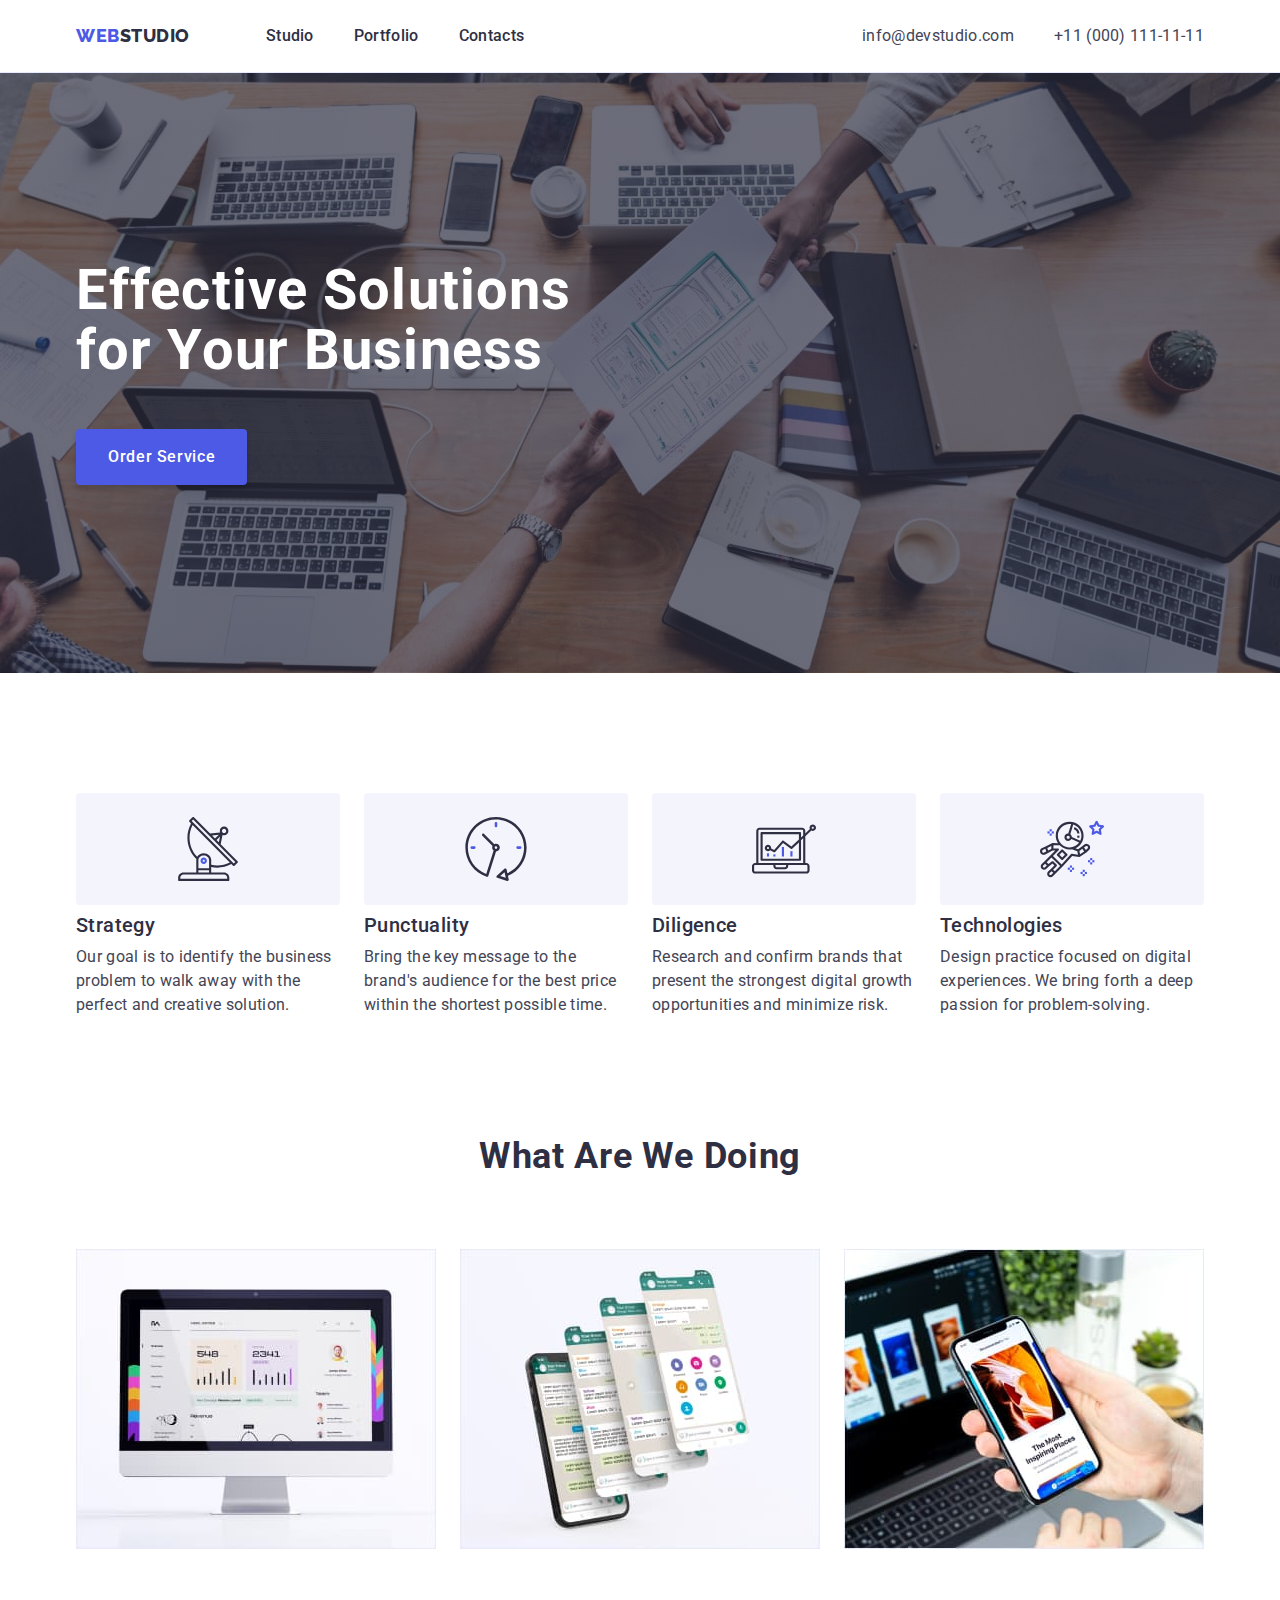
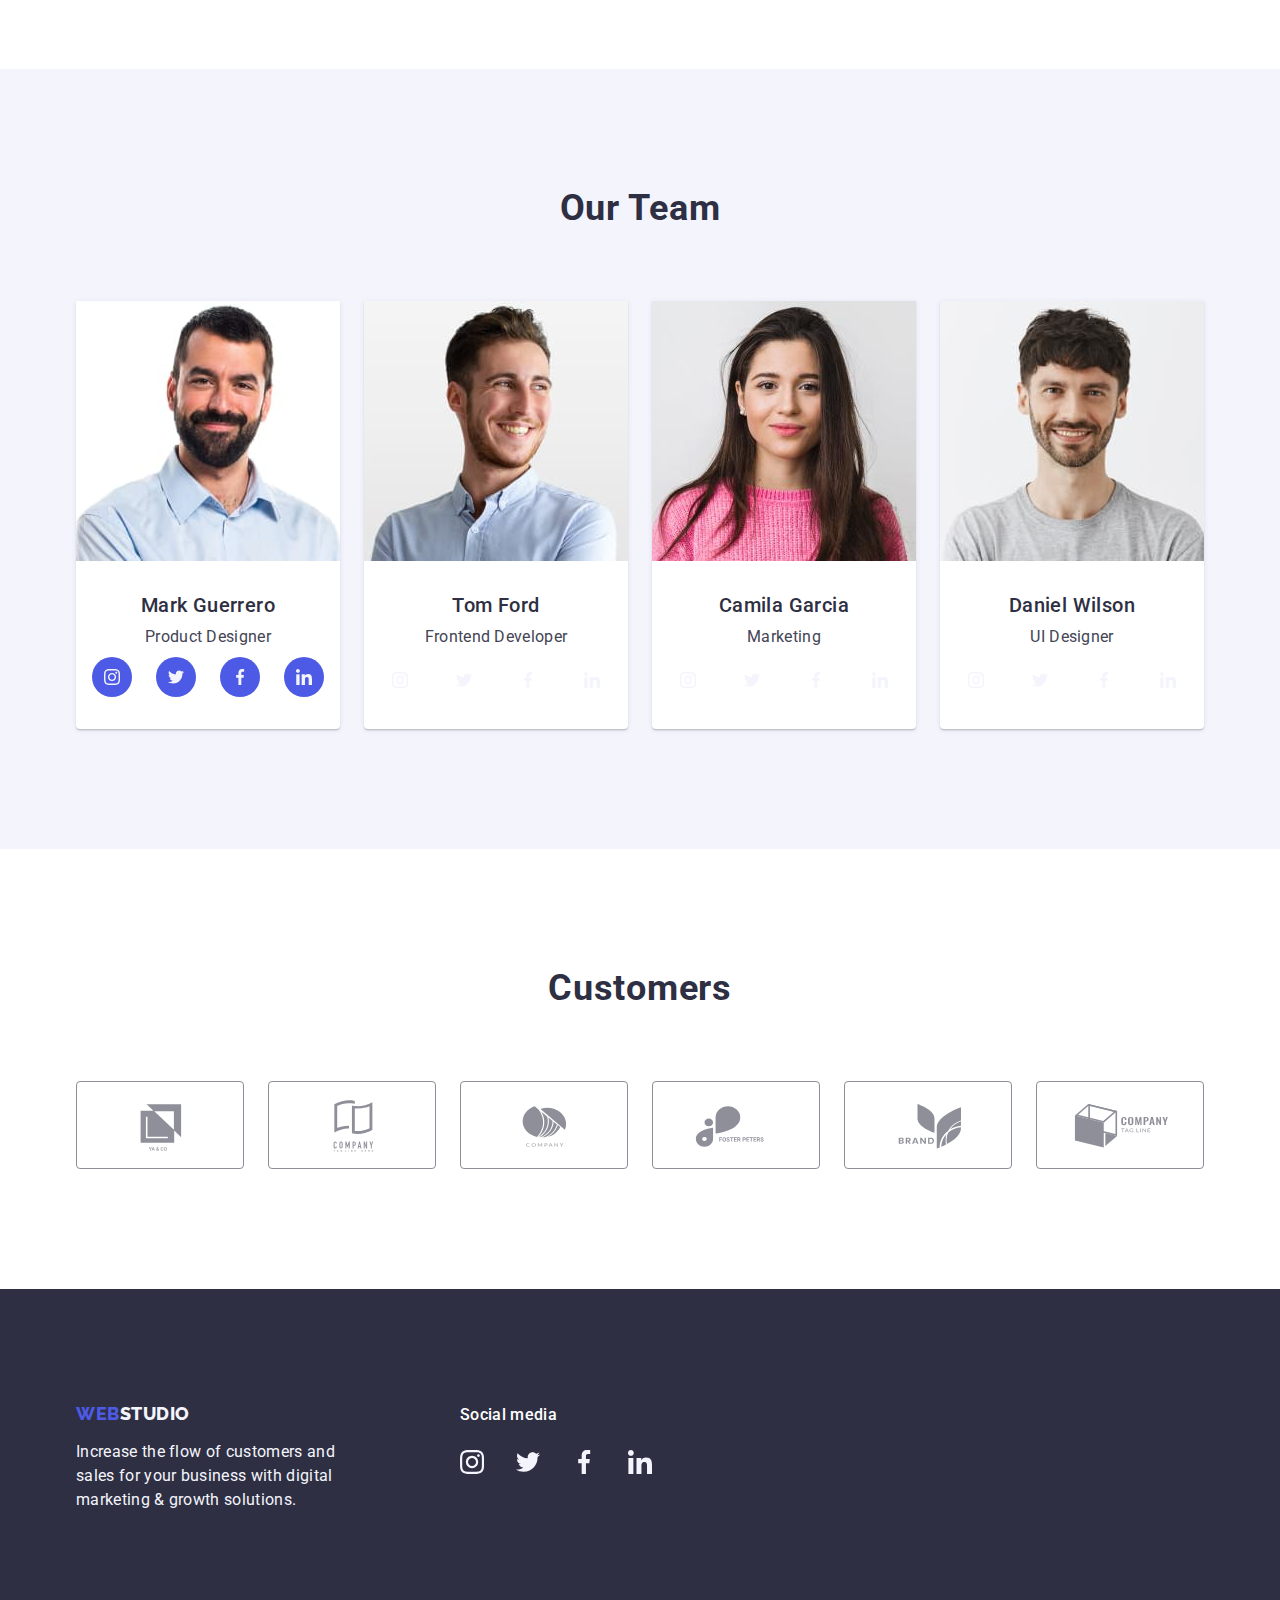
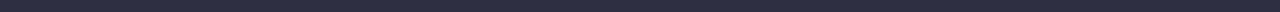
==== commit a7b94658: "social-link-team" ====
--- a/index.html
+++ b/index.html
@@ -157,14 +157,14 @@
                 <p class="team-position">Product Designer</p>
                 <ul class="list social-list">
                   <li class="social-item">
-                    <a class="social-link" href="">
+                    <a class="social-link-team" href="">
                       <svg class="social-icon" width="16" height="16">
                         <use href="./images/icons.svg#icon-instagram"></use>
                       </svg>
                     </a>
                   </li>
                   <li class="social-item">
-                    <a class="social-link" href="">
+                    <a class="social-link-team" href="">
                       <svg class="social-icon" width="16" height="16">
                         <use
                           href="./images/icons/iconmoon/sprite.svg#icon-twitter"
@@ -173,7 +173,7 @@
                     </a>
                   </li>
                   <li class="social-item">
-                    <a class="social-link" href="">
+                    <a class="social-link-team" href="">
                       <svg class="social-icon" width="16" height="16">
                         <use
                           href="./images/icons/iconmoon/sprite.svg#icon-facebook"
@@ -182,7 +182,7 @@
                     </a>
                   </li>
                   <li class="social-item">
-                    <a class="social-link" href="">
+                    <a class="social-link-team" href="">
                       <svg class="social-icon" width="16" height="16">
                         <use
                           href="./images/icons/iconmoon/sprite.svg#icon-linkedin"
--- a/css/styles.css
+++ b/css/styles.css
@@ -337,7 +337,7 @@
   height: 40px;
 }
 
-.social-link {
+.social-link-team {
   display: flex;
   justify-content: center;
   align-items: center;
@@ -351,11 +351,8 @@
 .social-icon {
   fill: var(--background-clor-grey);
 }
-.social-link:hover {
-  background-color: var(--active-button);
-}
-
-.social-link:focus {
+.social-link-team:hover,
+.social-link-team:focus {
   background-color: var(--active-button);
 }
 
@@ -427,8 +424,9 @@
   padding: 0;
   margin-bottom: 16px;
 }
-.footer-conteiner {
-  display: flex;
+.footer-container {
+  display: flex;
+  align-items: baseline;
 }
 
 .footer-logo {
@@ -436,8 +434,7 @@
 }
 
 .footer-social {
-  display: flex;
-  align-items: baseline;
+  display: block;
 }
 .footer-social-paragraph {
   margin-bottom: 16px;
@@ -446,7 +443,7 @@
   font-size: 16px;
   font-style: normal;
   font-weight: 500;
-  line-height: 1, 5;
+  line-height: 1.5;
   letter-spacing: 0.32px;
   color: var(--background-color-white);
 }
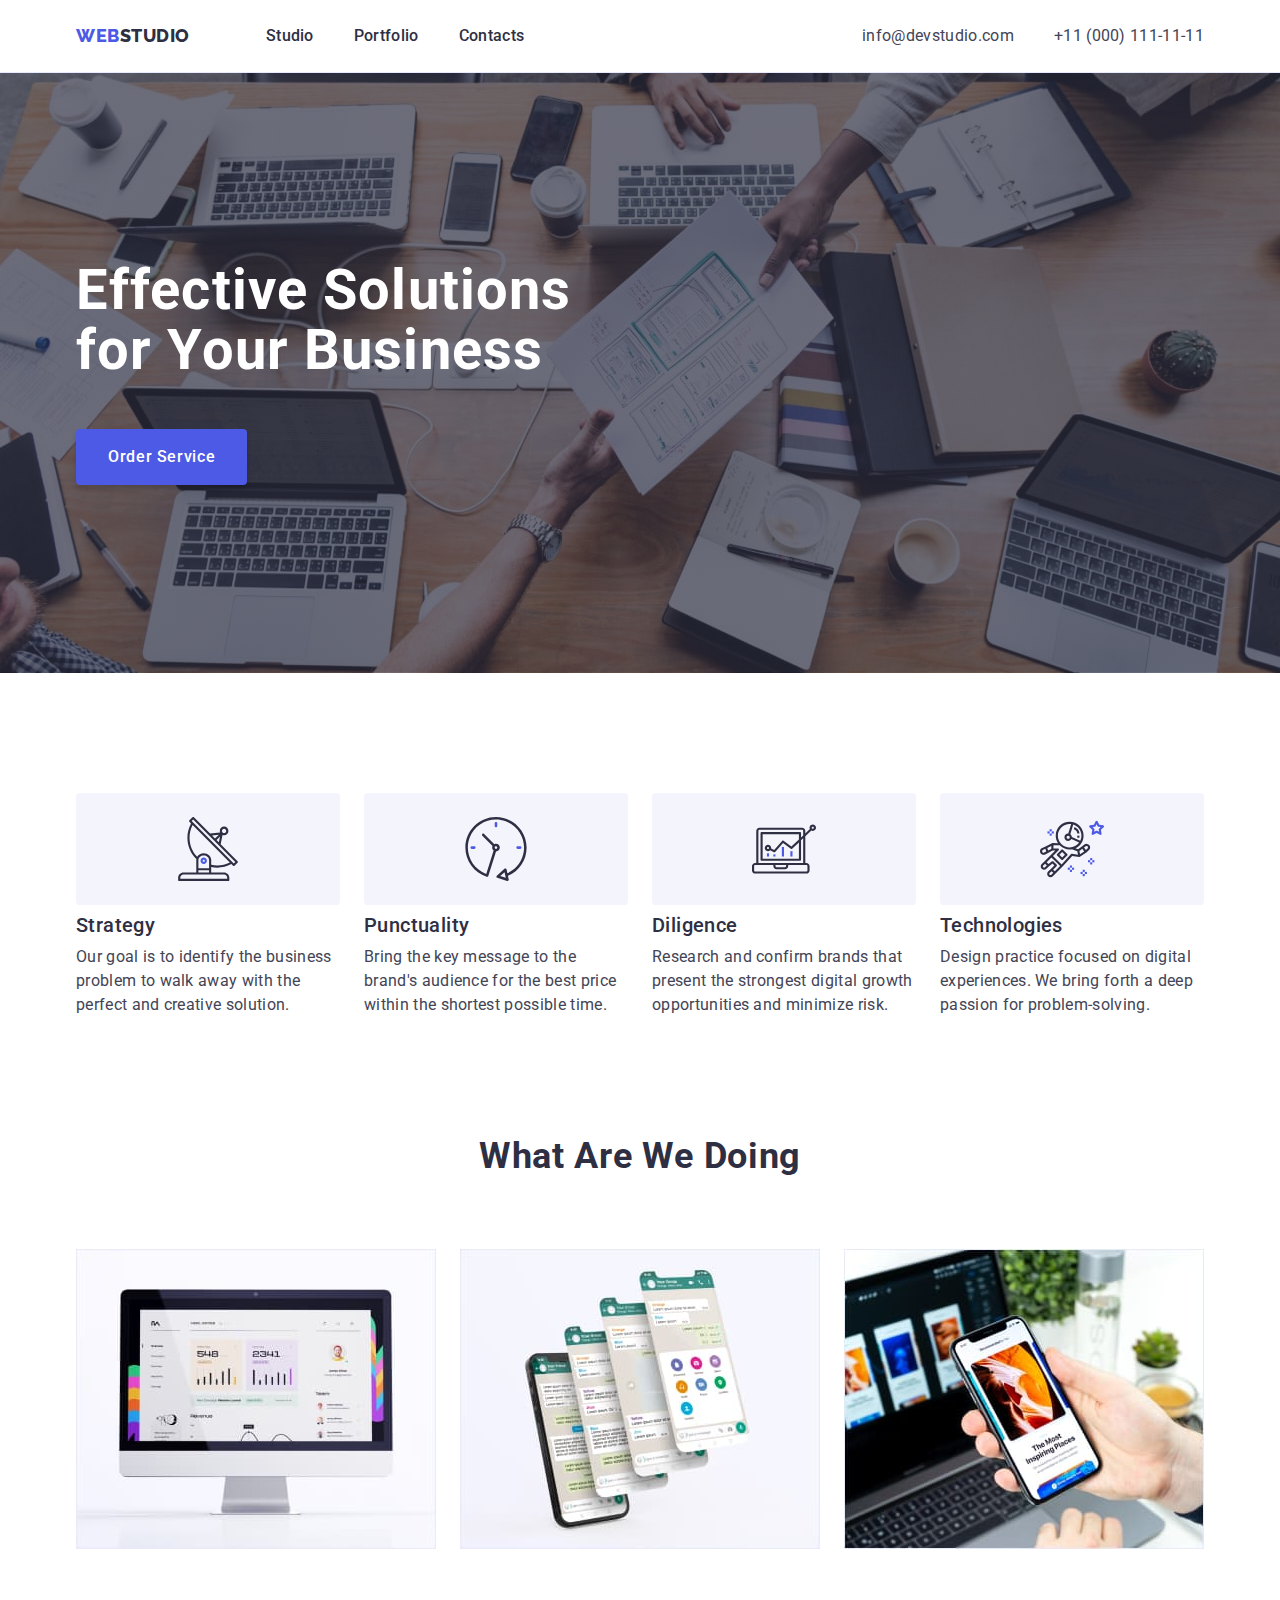
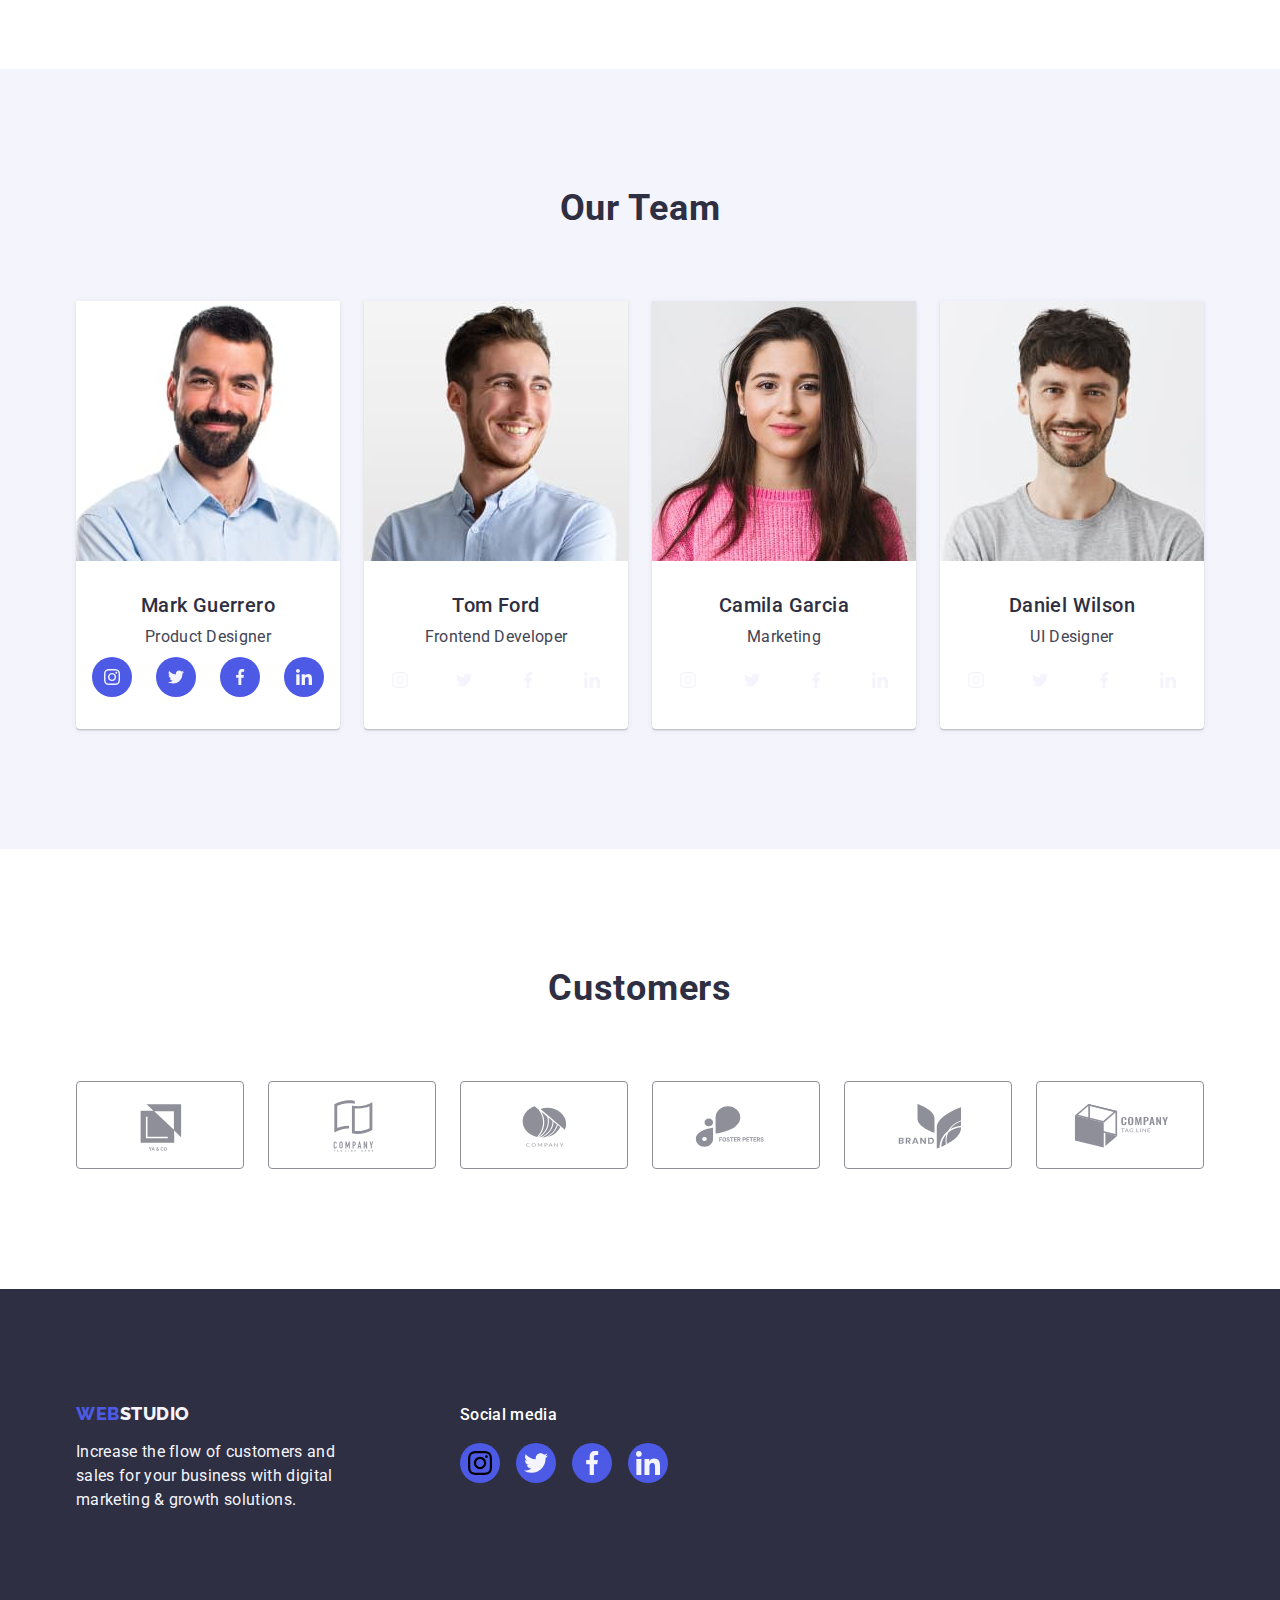
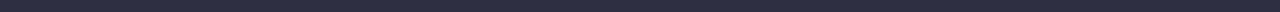
==== commit a2037bbf: "footer change link name" ====
--- a/index.html
+++ b/index.html
@@ -404,8 +404,8 @@
           <p class="footer-social-paragraph">Social media</p>
           <ul class="list social-list">
             <li class="social-item">
-              <a class="social-link" href="">
-                <svg class="social-icon" width="24" height="24">
+              <a class="social-link-team" href="">
+                <svg class="social-icon-team" width="24" height="24">
                   <use
                     href="./images/icons/iconmoon/sprite.svg#icon-instagram"
                   ></use>
@@ -413,7 +413,7 @@
               </a>
             </li>
             <li class="social-item">
-              <a class="social-link" href="">
+              <a class="social-link-team" href="">
                 <svg class="social-icon" width="24" height="24">
                   <use
                     href="./images/icons/iconmoon/sprite.svg#icon-twitter"
@@ -422,7 +422,7 @@
               </a>
             </li>
             <li class="social-item">
-              <a class="social-link" href="">
+              <a class="social-link-team" href="">
                 <svg class="social-icon" width="24" height="24">
                   <use
                     href="./images/icons/iconmoon/sprite.svg#icon-facebook"
@@ -431,7 +431,7 @@
               </a>
             </li>
             <li class="social-item">
-              <a class="social-link" href="">
+              <a class="social-link-team" href="">
                 <svg class="social-icon" width="24" height="24">
                   <use
                     href="./images/icons/iconmoon/sprite.svg#icon-linkedin"
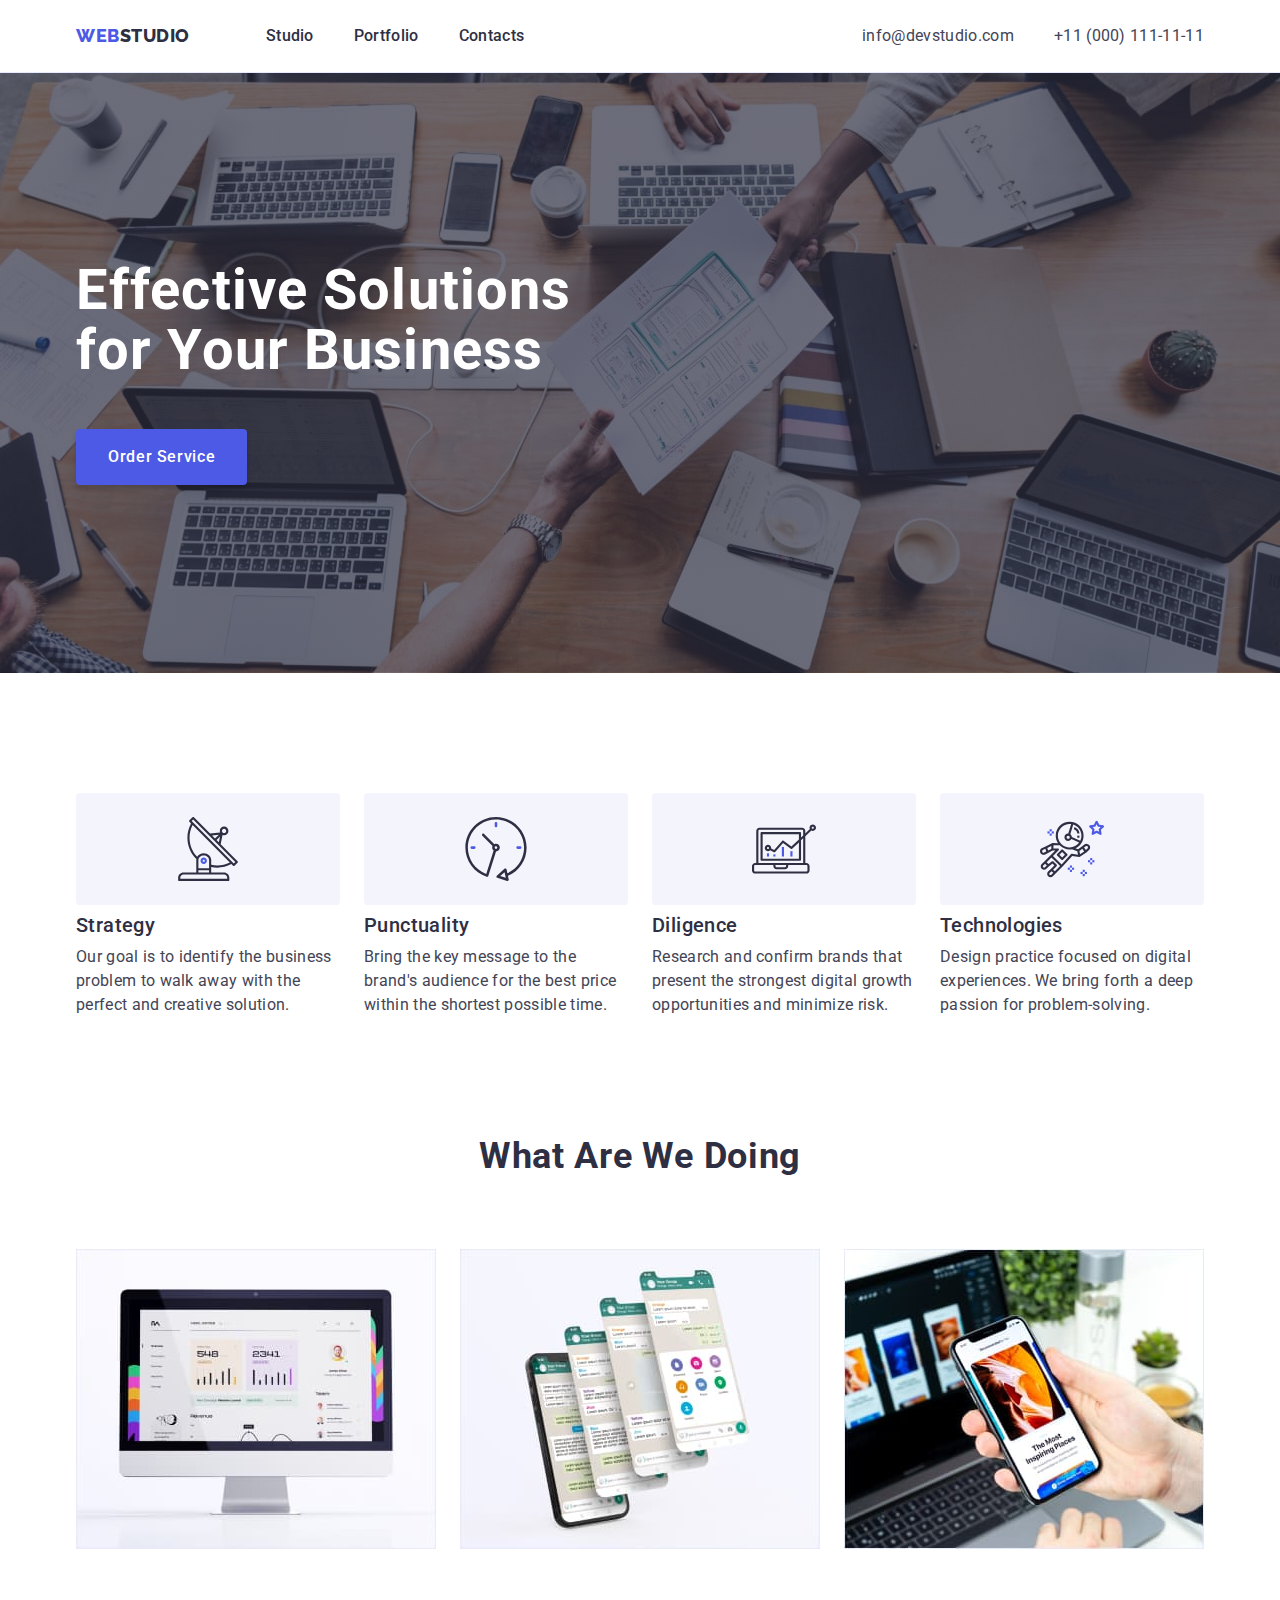
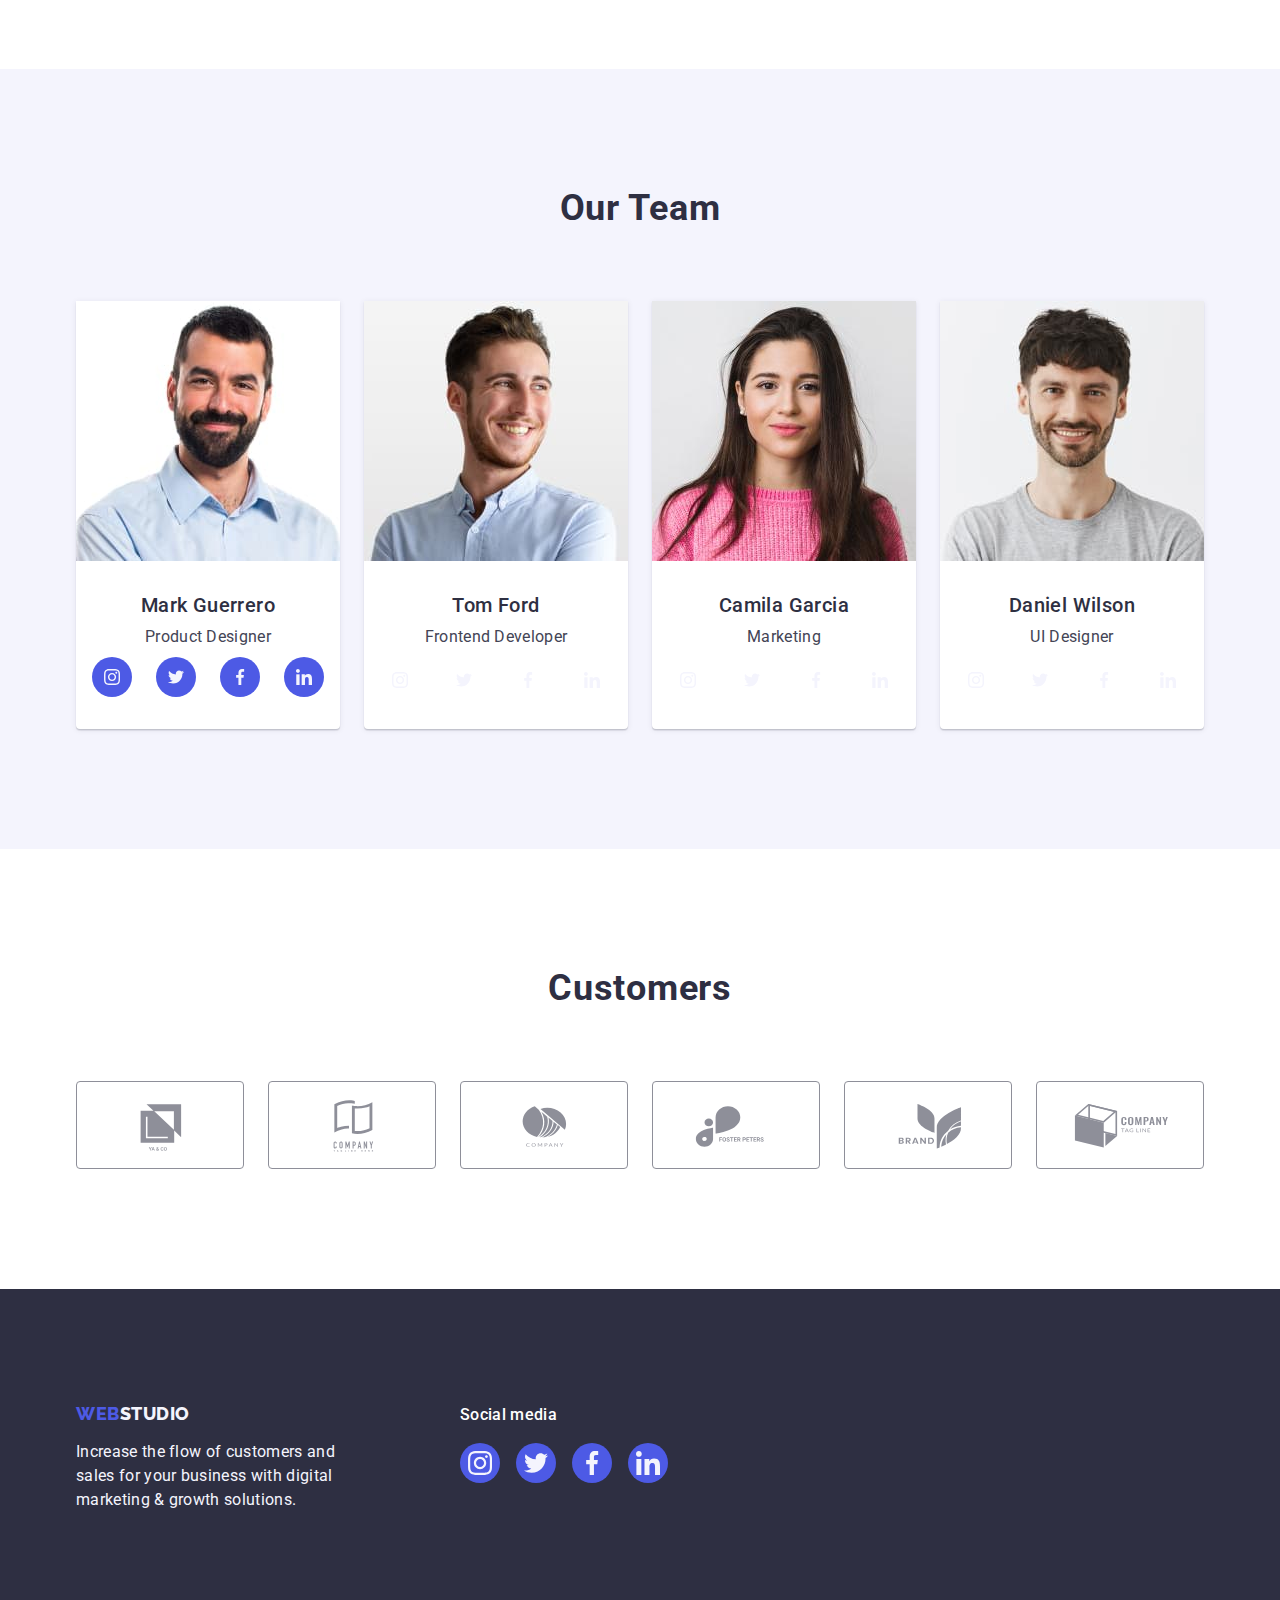
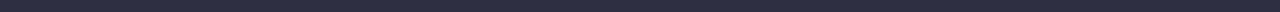
==== commit 21fa8c9e: "Update index.html" ====
--- a/index.html
+++ b/index.html
@@ -405,7 +405,7 @@
           <ul class="list social-list">
             <li class="social-item">
               <a class="social-link-team" href="">
-                <svg class="social-icon-team" width="24" height="24">
+                <svg class="social-icon" width="24" height="24">
                   <use
                     href="./images/icons/iconmoon/sprite.svg#icon-instagram"
                   ></use>
